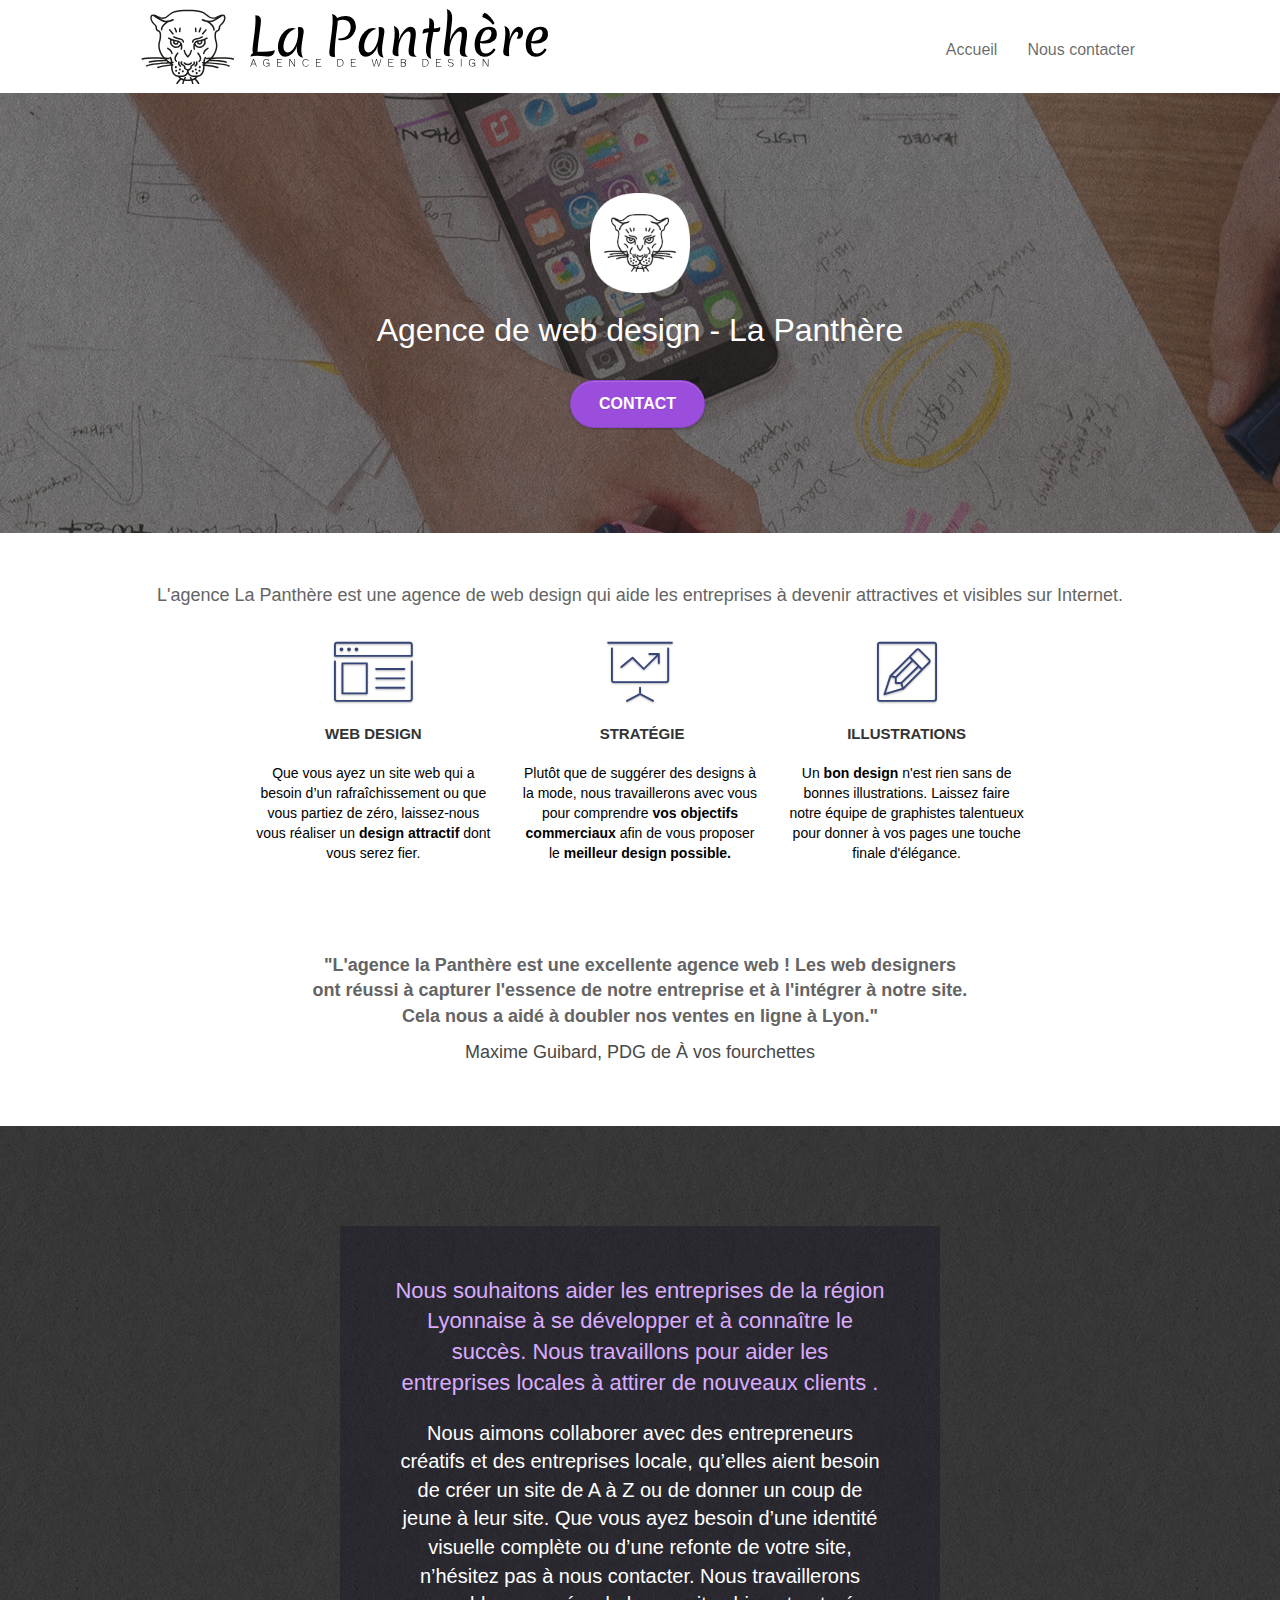
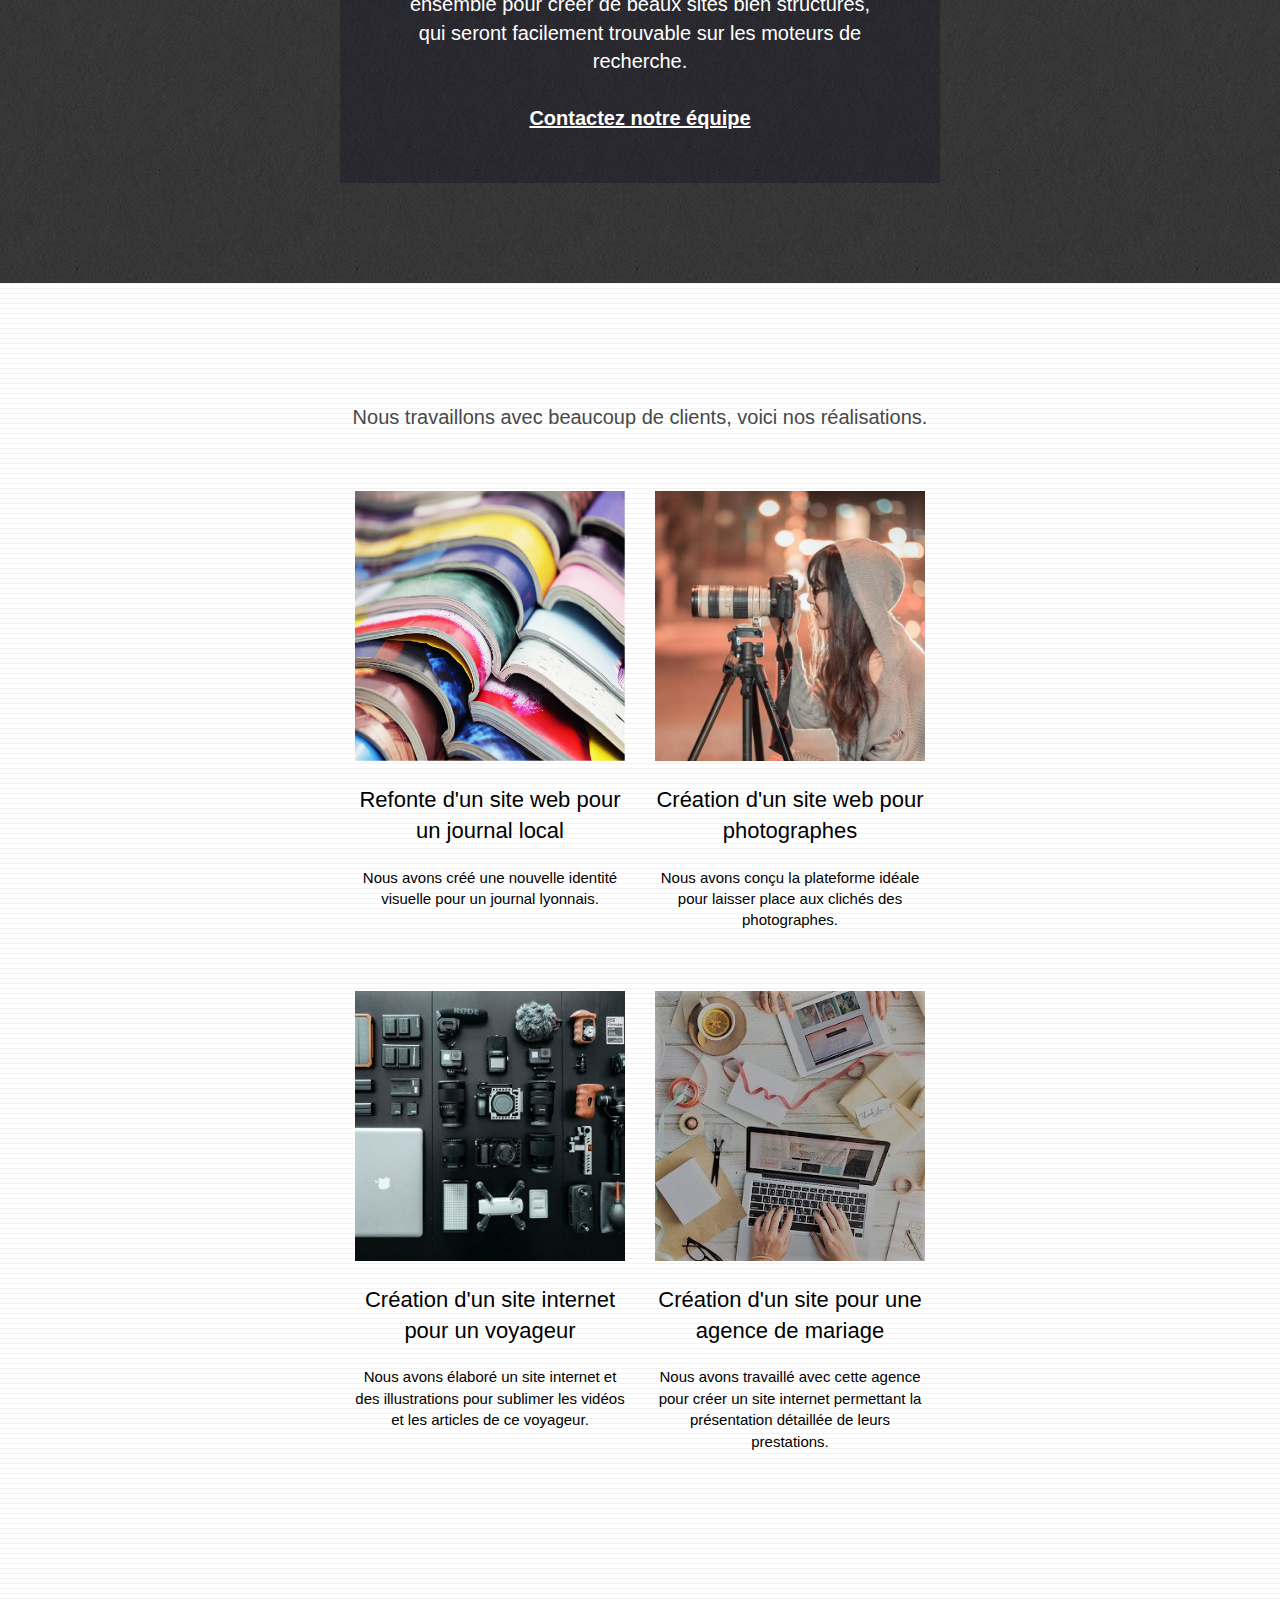
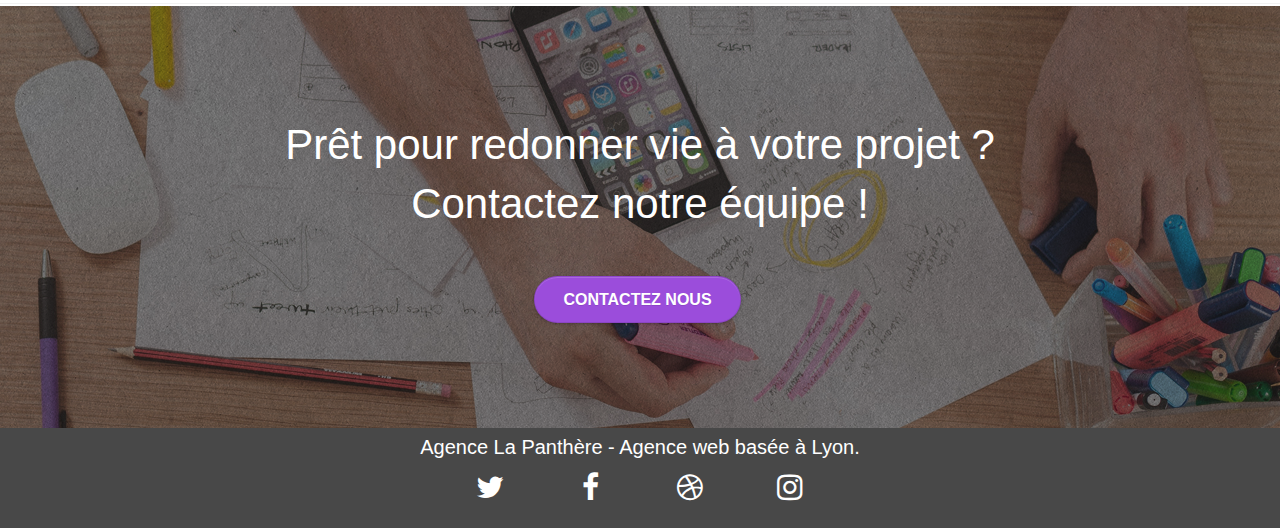
==== index.html @ 22fb34bf "added scroll top btn+sectionp2" ====
<!doctype html>
<html lang="fr">
<head>
    <meta charset="utf-8">
    <meta name="description" content="Page d'accueil de La Panthère. Agence de web design vous accompagnant dans  la création d'un site accessible et attractif.">
    <meta name="viewport" content="width=device-width, initial-scale=1.0, viewport-fit=cover">
    <link rel="shortcut icon" type="image/png" href="favicon.jpg">
    
	<link rel="stylesheet" type="text/css" href="./css/bootstrap.css">
	<link rel="stylesheet" type="text/css" href="style.css">
	<link rel="stylesheet" type="text/css" href="./css/font-awesome.css">
	<link rel="stylesheet" type="text/css" href="./css/et-line.css">
	
    
	<script src="./js/jquery-2.1.0.js"></script>
	<script src="./js/bootstrap.js"></script>
	<script src="./js/blocs.js"></script>
	<script src="./js/jquery.touchSwipe.js" defer></script>
	<script src="./js/gmaps.js"></script>

    <title>Web Design et référencement - La Panthère</title>
	<link rel="icon" type="image/x-icon" href="./img/favicon.ico">

    
<!-- Analytics -->
 
<!-- Analytics END -->
    
</head>
<body>
<!-- Principal conteneur -->
<div class="page-container">
    
<!-- bloc-0 -->
<header class="bloc bgc-white l-bloc " id="bloc-0">
	<div class="container bloc-sm">

		<nav class="navbar row">
			<div class="navbar-header">
				<a class="navbar-brand" href="index.html"><img src="img/agence-la-panthere-monochrome.svg" alt="Logo de l'agence web La Panthère" class="logopanthere"/></a>
				<button id="nav-toggle" type="button" class="ui-navbar-toggle navbar-toggle" data-toggle="collapse" data-target=".navbar-1">
					<span class="sr-only">Toggle navigation</span><span class="icon-bar"></span><span class="icon-bar"></span><span class="icon-bar"></span>
				</button>
			</div>
			<div class="collapse navbar-collapse navbar-1 special-dropdown-nav">
				<ul class="site-navigation nav navbar-nav">
					<li>
						<a href="index.html">Accueil</a>
					</li>
					<li>
						<a href="lapanthere-contact.html">Nous contacter</a>
					</li>
				</ul>
			</div>
		</nav>
	</div>
</header>
<!-- bloc-0 END -->

<!-- bloc-1-presentation -->
<section class="bloc bgc-dark-slate-blue bg-banniere d-bloc bg-t-edge bloc-bg-texture texture-paper b-parallax" id="bloc-1-hero">
	<div class="container bloc-lg">
		<div class="row tight-width-whitespace">
			<div class="col-sm-12">
				<img src="img/logo.png" class="center-block image-resize-mode" width="100" alt="Logo de l'agence La Panthère" />
				<h1 class="text-center hero-bloc-text tc-white tc-blanc">
					Agence de web design - La Panthère
				</h1>
				<div class="text-center">
					<a href="lapanthere-contact.html" class="btn btn-lg btn-clean btn-rd cta-hero btn-atomic-tangerine" id="cta-hero">Contact</a>
				</div>
			</div>
		</div>
	</div>
</section>
<!-- bloc-1-presentation END -->

<!-- bloc-2-services -->
<section class="bloc bgc-white l-bloc" id="bloc-2-services">
	<article class="container bloc-md">
		<div class="row">
			<div class="col-sm-12 text-center">
				<p class="text-presentation">L'agence La Panthère est une agence de web design qui aide les entreprises à devenir attractives et visibles sur Internet.</p>
			</div>
		</div>
		<div class="row voffset-lg med-width-whitespace">
			<div class="col-sm-4">
				<div class="text-center">
					<span class="et-icon-browser sm-shadow icon-dark-slate-blue icons icon-lg"></span>
				</div>
				<h3 class="mg-md text-center">
					Web design
				</h3>
				<p class="text-center">
					Que vous ayez un site web qui a besoin d&rsquo;un rafraîchissement ou que vous partiez de zéro, laissez-nous vous réaliser un <strong>design attractif</strong> dont vous serez fier.
				</p>
			</div>
			<div class="col-sm-4">
				<div class="text-center">
					<span class="et-icon-presentation sm-shadow icon-dark-slate-blue icons icon-lg"></span>
				</div>
				<h3 class="mg-md text-center">
					&nbsp;Stratégie
				</h3>
				<p class="text-center ">
					Plutôt que de suggérer des designs à la mode, nous travaillerons avec vous pour comprendre <strong>vos objectifs commerciaux</strong> afin de vous proposer le <strong>meilleur design possible.</strong><br>
				</p>
			</div>
			<div class="col-sm-4">
				<div class="text-center">
					<span class="et-icon-edit sm-shadow icon-dark-slate-blue icons icon-lg"></span>
				</div>
				<h3 class="mg-md text-center">
					Illustrations
				</h3>
				<p class="text-center">
					Un <strong>bon design</strong> n'est rien sans de bonnes illustrations. Laissez faire notre équipe de graphistes talentueux pour donner à vos pages une touche finale d'élégance.
				</p>
			</div>
		</div>
		<div class="row voffset-lg voffset">
			<div class="col-xs-12 col-md-8 col-md-offset-2 text-center">
				<p class="text-citation"><strong>"L'agence la Panthère  est une excellente agence web ! Les web designers ont réussi à capturer l'essence de notre entreprise et à l'intégrer à notre site. Cela nous a aidé à doubler nos ventes en ligne à Lyon."</strong></p>
				<p class="text-citation-char">Maxime Guibard, PDG de À vos fourchettes</p>
			</div>
		</div>
	</article>
</section>
<!-- bloc-2-services END -->

<!-- bloc-3-what-i-do -->
<section class="bloc tc-white bgc-atomic-tangerine bg-presentation d-bloc bloc-bg-texture texture-paper b-parallax" id="bloc-3-what-i-do">
	<div class="container bloc-lg">
		<div class="row tight-width-whitespace black-background">
			<article class="col-sm-12">
				<h2 class="mg-md text-center tc-white">
					Nous souhaitons aider les entreprises de la région Lyonnaise à se développer et à connaître le succès. Nous travaillons pour aider les entreprises locales à attirer de nouveaux clients .<br>
				</h2>
				<p class="text-center white">
					Nous aimons collaborer avec des entrepreneurs créatifs et des entreprises locale, qu’elles aient besoin de créer un site de A à Z ou de donner un coup de jeune à leur site. Que vous ayez besoin d’une identité visuelle complète ou d’une refonte de votre site, n’hésitez pas à nous contacter. Nous travaillerons ensemble pour créer de beaux sites bien structurés, qui seront facilement trouvable sur les moteurs de recherche. <br><br><a class="ltc-white bold-link" href="lapanthere-contact.html">Contactez notre équipe</a><br>
				</p>
			</article>
		</div>
	</div>
</section>
<!-- bloc-3-what-i-do END -->

<!-- bloc-4-portfolio -->
<section class="bloc bgc-white bg-lines-h2-bg bg-repeat l-bloc" id="bloc-4-portfolio">
	<div class="container bloc-lg">
		<div class="row">
			<div class="col-sm-12 text-center">
				<!-- <img alt="agence web, agence web paris, web design paris, stratégie web" src="img/title2.png" /> -->
				<h2 class="text-citation-titre2">Nous travaillons avec beaucoup de clients, voici nos réalisations.</h2>
			</div>
		</div>
		<div class="row tight-width-whitespace portfolio-row">
			<article class="col-sm-6">
				<a href="#" data-lightbox="img/1.jpg" data-gallery-id="gallery-1" data-caption="Refonte d'un site web pour un journal local" data-frame="snapshot-lb"><img src="img/1.jpg" alt="Refonte d'un site web de journalisme basé a Lyon." class="img-responsive portfolio-thumb" title="Site web pour un journal local"/></a>
				<h2 class="mg-md text-center">
					Refonte d'un site web pour un journal local
				</h2>
				<p class="text-center">
					Nous avons créé une nouvelle identité visuelle pour un journal lyonnais.
				</p>
			</article>
			<article class="col-sm-6">
				<a href="#" data-lightbox="img/2.jpg" data-gallery-id="gallery-1" data-caption="Création d'un site web pour photographes" data-frame="snapshot-lb"><img src="img/2.jpg" class="img-responsive portfolio-thumb" alt="Création d'un site web pour photographes" title="Site web pour photographes"/></a>
				<h2 class="mg-md text-center">
					Création d'un site web pour photographes
				</h2>
				<p class="text-center">
					Nous avons conçu la plateforme idéale pour laisser place aux clichés des photographes.
				</p>
			</article>
		</div>
		<div class="row tight-width-whitespace portfolio-row">
			<article class="col-sm-6">
				<a href="#" data-lightbox="img/3.jpg" data-gallery-id="gallery-1" data-caption="Création d'un site internet pour un voyageur" data-frame="snapshot-lb"><img src="img/3.jpg" class="img-responsive portfolio-thumb" alt="Création d'un site web pour voyageur" title="Site web pour un voyageur"/></a>
				<h2 class="mg-md text-center">
					Création d'un site internet pour un voyageur
				</h2>
				<p class="text-center">
					Nous avons élaboré un site internet et des illustrations pour sublimer les vidéos et les articles de ce voyageur.
				</p>
			</article>
			<article class="col-sm-6">
				<a href="#" data-lightbox="img/4.jpg" data-gallery-id="gallery-1" data-caption="Conception d'un site pour une agence de mariage" data-frame="snapshot-lb"><img src="img/4.jpg" class="img-responsive portfolio-thumb" alt="Création d'un site web pour une agence de mariage" title="Site web pour une agence de mariage"/></a>
				<h2 class="mg-md text-center">
					Création d'un site pour une agence de mariage
				</h2>
				<p class="text-center">
					Nous avons travaillé avec cette agence pour créer un site internet permettant la présentation détaillée de leurs prestations.
				</p>
			</article>
		</div>
	</div>
</section>
<!-- bloc-4-portfolio END -->

<!-- bloc-5-cta -->
<section class="bloc bgc-dark-slate-blue bg-banniere d-bloc bloc-bg-texture texture-paper" id="bloc-5-cta">
	<div class="container bloc-lg">
		<div class="row">
			<h2 class="mg-md text-center tc-blanc z-index">
				Prêt pour redonner vie à votre projet ?<br>Contactez notre équipe !
			</h2>
			<div class="col-sm-12 text-center">
				<a href="lapanthere-contact.html" class="btn btn-atomic-tangerine btn-clean btn-rd btn-lg cta-hero">Contactez Nous</a>
			</div>
		</div>
	</div>
</section>
<!-- bloc-5-cta END -->

<a class="bloc-button btn btn-d scrollToTop" onclick="scrollToTarget('1')"><span class="fa fa-chevron-up"></span></a>

<!-- Footer - bloc-8 -->
<footer class="bloc bgc-atomic-tangerine d-bloc" id="bloc-8">
	<div class="container bloc-sm">
		<div class="row">
			<div class="col-sm-12">
				<p class="text-center white">
					Agence La Panthère - Agence web basée à Lyon.<br>
				</p>
				<div class="row row-no-gutters social">
					<div class="col-sm-3">
						<div class="text-center">
							<a class="social" href="https://twitter.com/?lang=fr" target="_blank" title="Aller sur la page de Twitter"><span class="fa fa-twitter icon-md"></span></a>
						</div>
					</div>
					<div class="col-sm-3">
						<div class="text-center">
							<a class="social" href="https://fr-fr.facebook.com/" target="_blank" title="Aller sur la page de Facebook"><span class="fa fa-facebook icon-md"></span></a>
						</div>
					</div>
					<div class="col-sm-3">
						<div class="text-center">
							<a class="social" href="https://dribbble.com/" target="_blank" title="Aller sur la page de Dribbble"><span class="fa fa-dribbble icon-md"></span></a>
						</div>
					</div>
					<div class="col-sm-3">
						<div class="text-center">
							<a class="social" href="https://www.instagram.com/?hl=fr" target="_blank" title="Aller sur la page d'Instagram"><span class="fa fa-instagram icon-md"></span></a>
						</div>
					</div>
				</div>
				<!-- <div class="row">
					<div class="col-sm-4">
						Partenaires
							<ul>
								<li><a href="voiture.com">voiture.com</a></li>
								<li><a href="pizza.com">pizza.com</a></li>
								<li><a href="matoiture.com">matoiture.com</a></li>
								<li><a href="immobilierseo.com">immobilierseo.com</a></li>
							</ul>		
					</div>
					<div class="col-sm-4">
						Annuaires liste 1
						<ul>
							<li><a href="annuaireagence.com">annuaireagence.com</a></li>
							<li><a href="annuaireseo.com">annuaireseo.com</a></li>
							<li><a href="annuairemarketing.com">annuairemarketing.com</a></li>
							<li><a href="123seoture.com">123seo.com</a></li>
							<li><a href="123site.com">123site.com</a></li>
							<li><a href="annuairewordpress.com">annuairewordpress.com</a></li>
							<li><a href="listeagence.com">listeagence.com</a></li>
							<li><a href="meilleuresagencesparis.com">meilleuresagencesparis.com</a></li>
							<li><a href="listeseo.com">listeseo.com</a></li>
						</ul>
					</div>
					<div class="col-sm-4">
						Annuaires liste 2
						<ul>
							<li><a href="betterseo.com">betterseo.com</a></li>
							<li><a href="ameliorerseo.com">ameliorerseo.com</a></li>
							<li><a href="seojuicelien.com">seojuicelien.com</a></li>
							<li><a href="meilleursliens.com">meilleursliens.com</a></li>
							<li><a href="liensagogo.com">liensagogo.com</a></li>
							<li><a href="backlink.com">backlink.com</a></li>
							<li><a href="linkjuiceannuaire.com">linkjuiceannuaire.com</a></li>
							<li><a href="remontersurgoogle.com">remontersurgoogle.com</a></li>
							<li><a href="vraiseofiable.com">vraiseofiable.com</a></li>
						</ul>
					</div>
				</div> -->
			</div>
		</div>
	</div>
</footer>
<!-- Footer - bloc-8 END -->

</div>
<!-- Principal conteneur END -->
    

</body>
</html>
---- style.css ----
body {
    margin: 0;
    padding: 0;
    background: #FFF;
    overflow-x: hidden;
    -webkit-font-smoothing: antialiased;
    -moz-osx-font-smoothing: grayscale;
}

a,
button {
    transition: all .3s ease-in-out;
    outline: none;
}

a:hover {
    text-decoration: none;
    cursor: pointer;
}

/* #page-loading-blocs-notifaction {
    position: fixed;
    top: 0;
    bottom: 0;
    width: 100%;
    z-index: 100000;
    background: #FFFFFF url("img/pageload-spinner.gif") no-repeat center center;
} */

.bloc {
    width: 100%;
    clear: both;
    background: 50% 50% no-repeat;
    padding: 0 50px;
    -webkit-background-size: cover;
    -moz-background-size: cover;
    -o-background-size: cover;
    background-size: cover;
    position: relative;
}

.bloc .container {
    padding-left: 0;
    padding-right: 0;
}

.bloc-lg {
    padding: 100px 50px;
}

.bloc-md {
    padding: 50px;
}

.bloc-sm {
    padding: 5px 50px;
}

.bg-center,
.bg-l-edge,
.bg-r-edge,
.bg-t-edge,
.bg-b-edge,
.bg-tl-edge,
.bg-bl-edge,
.bg-tr-edge,
.bg-br-edge,
.bg-repeat {
    -webkit-background-size: auto;
    -moz-background-size: auto;
    -o-background-size: auto;
    background-size: auto;
}

.bg-repeat {
    background: repeat;
}

.bg-t-edge {
    background: top no-repeat;
}

.bloc-bg-texture::before {
    content: "";
    background-size: 2px 2px;
    position: absolute;
    top: 0;
    bottom: 0;
    left: 0;
    right: 0;
}

.texture-paper::before {
    background: url("img/texture-paper.png");
    background-size: 280px 280px;
}

.b-parallax {
    background-attachment: fixed;
}

.d-bloc {
    color: rgb(245, 245, 245);
}

.d-bloc button:hover {
    color: rgba(255, 255, 255, .9);
}

.d-bloc .icon-round,
.d-bloc .icon-square,
.d-bloc .icon-rounded,
.d-bloc .icon-semi-rounded-a,
.d-bloc .icon-semi-rounded-b {
    border-color: rgba(255, 255, 255, .9);
}

.d-bloc .divider-h span {
    border-color: rgba(255, 255, 255, .2);
}

.d-bloc .a-btn,
.d-bloc .navbar a,
.d-bloc .navbar-brand,
.d-bloc a .icon-sm,
.d-bloc a .icon-md,
.d-bloc a .icon-lg,
.d-bloc a .icon-xl,
.d-bloc h1 a,
.d-bloc h2 a,
.d-bloc h3 a,
.d-bloc h4 a,
.d-bloc h5 a,
.d-bloc h6 a,
.d-bloc p a {
    color: rgb(255, 255, 255);
}

.d-bloc .a-btn:hover,
.d-bloc .navbar a:hover,
.d-bloc .navbar-brand:hover,
.d-bloc a:hover .icon-sm,
.d-bloc a:hover .icon-md,
.d-bloc a:hover .icon-lg,
.d-bloc a:hover .icon-xl,
.d-bloc h1 a:hover,
.d-bloc h2 a:hover,
.d-bloc h3 a:hover,
.d-bloc h4 a:hover,
.d-bloc h5 a:hover,
.d-bloc h6 a:hover,
.d-bloc p a:hover {
    color: rgba(255, 255, 255, 1);
}

.d-bloc .navbar-toggle .icon-bar {
    background: rgba(255, 255, 255, 1);
}

.d-bloc .btn-wire,
.d-bloc .btn-wire:hover {
    color: rgba(255, 255, 255, 1);
    border-color: rgba(255, 255, 255, 1);
}

.d-bloc .panel {
    color: rgba(0, 0, 0, .5);
}

.d-bloc .panel button:hover {
    color: rgba(0, 0, 0, .7);
}

.d-bloc .panel icon {
    border-color: rgba(0, 0, 0, .7);
}

.d-bloc .panel .divider-h span {
    border-color: rgba(0, 0, 0, .1);
}

.d-bloc .panel .a-btn {
    color: rgba(0, 0, 0, .6);
}

.d-bloc .panel .a-btn:hover {
    color: rgba(0, 0, 0, 1);
}

.d-bloc .panel .btn-wire,
.d-bloc .panel .btn-wire:hover {
    color: rgba(0, 0, 0, .7);
    border-color: rgba(0, 0, 0, .3);
}

.d-bloc .panel,
.l-bloc {
    color: rgba(0, 0, 0, .5);
}

.d-bloc .panel button:hover,
.l-bloc button:hover {
    color: rgba(255, 255, 255, 1);
}

.l-bloc .icon-round,
.l-bloc .icon-square,
.l-bloc .icon-rounded,
.l-bloc .icon-semi-rounded-a,
.l-bloc .icon-semi-rounded-b {
    border-color: rgba(0, 0, 0, .7);
}

.d-bloc .panel .divider-h span,
.l-bloc .divider-h span {
    border-color: rgba(0, 0, 0, .1);
}

.d-bloc .panel .a-btn,
.l-bloc .a-btn,
.l-bloc .navbar a,
.l-bloc .navbar-brand,
.l-bloc a .icon-sm,
.l-bloc a .icon-md,
.l-bloc a .icon-lg,
.l-bloc a .icon-xl,
.l-bloc h1 a,
.l-bloc h2 a,
.l-bloc h3 a,
.l-bloc h4 a,
.l-bloc h5 a,
.l-bloc h6 a,
.l-bloc p a {
    color: rgba(0, 0, 0, .6);
}

.d-bloc .panel .a-btn:hover,
.l-bloc .a-btn:hover,
.l-bloc .navbar a:hover,
.l-bloc .navbar-brand:hover,
.l-bloc a:hover .icon-sm,
.l-bloc a:hover .icon-md,
.l-bloc a:hover .icon-lg,
.l-bloc a:hover .icon-xl,
.l-bloc h1 a:hover,
.l-bloc h2 a:hover,
.l-bloc h3 a:hover,
.l-bloc h4 a:hover,
.l-bloc h5 a:hover,
.l-bloc h6 a:hover,
.l-bloc p a:hover {
    color: rgba(0, 0, 0, 1);
}

.l-bloc .navbar-toggle .icon-bar {
    color: rgba(0, 0, 0, .6);
}

.d-bloc .panel .btn-wire,
.d-bloc .panel .btn-wire:hover,
.l-bloc .btn-wire,
.l-bloc .btn-wire:hover {
    color: rgba(0, 0, 0, .7);
    border-color: rgba(0, 0, 0, .3);
}

.voffset {
    margin-top: 30px;
}

.voffset-lg {
    margin-top: 80px;
}

.row-no-gutters {
    margin-right: 0;
    margin-left: 0;
}

.row.row-no-gutters > [class^="col-"],
.row.row-no-gutters > [class*=" col-"] {
    padding-right: 0;
    padding-left: 0;
}

#bloc-1-hero h1 {
    font-size: 32px;
}

.navbar {
    margin-bottom: 0;
}

.navbar-brand {
    height: auto;
    padding: 3px 15px;
    font-size: 25px;
    font-weight: normal;
    font-weight: 600;
    line-height: 44px;
}

.navbar-brand img {
    max-height: 200px;
    margin: 0 5px 0 0;
    display: inline;
}

.navbar-brand img[src$=svg] {
    min-width: 300px;
    height: 75px;
}

.nav-center .navbar-brand img {
    margin: 0;
}

.navbar .nav {
    padding-top: 2px;
    margin-right: -16px;
    float: right;
    /* z-index: 1; */
}

.nav > li {
    float: left;
    margin-top: 4px;
    font-size: 16px;
}

.navbar-nav .open .dropdown-menu > li > a {
    text-align: inherit;
}

.nav > li a:hover,
.nav > li a:focus {
    background: transparent;
}

.navbar-toggle {
    margin: 10px 10px 0 0;
    border: 0px;
}

.navbar-toggle:hover {
    background: transparent;
}

.navbar-toggle .icon-bar {
    background-color: rgba(0, 0, 0, .5);
    width: 26px;
}

.nav-invert .navbar .nav {
    float: left;
}

.nav-invert .navbar-header,
.nav-invert .navbar-brand {
    float: right;
    position: relative;
    /* z-index: 2; */
}

@media (min-width: 768px) {
    .site-navigation {
        position: absolute;
        top: 50%;
        right: 20px;
        transform: translate(0, -50%);
        -webkit-transform: translateY(-50%);
    }
    .nav > li .dropdown-menu a,
    .nav > li .dropdown-menu a:hover {
        color: #484848;
    }
    .nav-invert .site-navigation {
        left: 0;
        right: 0;
    }
    .nav-center {
        text-align: center;
    }
    .nav-center .navbar-header {
        width: 100%;
    }
    .nav-center .navbar-header,
    .nav-center .navbar-brand,
    .nav-center .nav > li {
        float: none;
        display: inline-block;
    }
    .nav-center .site-navigation {
        position: relative;
        width: 100%;
        right: 0;
        margin-right: 0px;
        margin-top: 20px;
    }
    .nav-center.mini-nav .navbar-toggle {
        float: none;
        margin: 10px auto 0;
    }
}

.nav > li > .dropdown a {
    background: none;
    display: block;
    padding: 14px 15px;
}

nav .caret {
    margin: 0 5px;
}

.dropdown-menu .dropdown-menu {
    top: -8px;
    left: 100%;
}

.dropdown-menu .dropmenu-flow-right {
    top: 100%;
    left: 0;
    margin-left: -1px;
    border-top-left-radius: 0;
    border-top-right-radius: 0;
}

.dropdown-menu .dropdown span {
    border: 4px solid black;
    border-top-color: transparent;
    border-right-color: transparent;
    border-bottom-color: transparent;
    margin: 6px -5px 0 0;
    float: right;
}

.mg-md {
    margin-top: 10px;
    margin-bottom: 20px;
}

.mg-lg {
    margin-top: 10px;
    margin-bottom: 40px;
}

.btn {
    margin: 0 5px 5px 0;
}

.btn.pull-right {
    margin: 0 0 5px 5px;
}

.btn-d,
.btn-d:hover,
.btn-d:focus {
    color: #FFF;
    background: rgba(0, 0, 0, .3);
}

button {
    outline: none;
}

.btn-rd {
    border-radius: 40px;
}

.btn-clean {
    border: 1px solid rgba(0, 0, 0, .08);
    border-bottom-color: rgba(0, 0, 0, .1);
    text-shadow: 0 1px 0 rgba(0, 0, 1, .1);
    box-shadow: 0 1px 3px rgba(0, 0, 1, .25), inset 0 1px 0 0 rgba(255, 255, 255, .15);
}

.icon-md {
    font-size: 30px;
    transition: all 0.3s;
    color: #000000;
}

.social:hover>.icon-md:hover {
    color: #d9acff;
}

.icon-lg {
    font-size: 60px;
}

.sm-shadow {
    text-shadow: 0 1px 2px rgba(0, 0, 0, .3);
}

.panel-sq,
.panel-sq .panel-heading,
.panel-sq .panel-footer {
    border-radius: 0;
}

.panel-rd {
    border-radius: 30px;
}

.panel-rd .panel-heading {
    border-radius: 29px 29px 0 0;
}

.panel-rd .panel-footer {
    border-radius: 0 0 29px 29px;
}

.form-control {
    border-color: rgba(0, 0, 0, .1);
    box-shadow: none;
}

.scrollToTop {
    width: 40px;
    height: 40px;
    position: fixed;
    bottom: 20px;
    right: 20px;
    opacity: 0;
    z-index: 1;
    transition: all .3s ease-in-out;
}

.scrollToTop span {
    margin-top: -4px;
    margin-left: -7px;
}

.showScrollTop {
    font-size: 14px;
    opacity: 1;
}

a[data-lightbox] {
    position: relative;
    display: block;
    text-align: center;
}

a[data-lightbox]:hover::before {
    content: "+";
    font-family: "HelveticaNeue-Light", "Helvetica Neue Light", "Helvetica Neue", Helvetica, Arial;
    font-size: 32px;
    width: 50px;
    height: 50px;
    margin-left: -25px;
    border-radius: 50%;
    background: rgba(0, 0, 0, .6);
    color: #FFF;
    font-weight: 100;
    /* z-index: 1; */
    position: absolute;
    top: 50%;
    transform: translateY(-50%);
    -webkit-transform: translateY(-50%);
}

a[data-lightbox]:hover img {
    opacity: 0.6;
    -webkit-animation-fill-mode: none;
    animation-fill-mode: none;
}

#lightbox-modal {
    display: flex;
    align-items: center;
}

#lightbox-modal .modal-dialog {
    width: 90%;
    max-width: 900px;
    margin: 0 auto 0;
}

#lightbox-modal .modal-dialog img {
    max-height: 90vh;
    margin: 0 auto;
}

.lightbox-caption {
    padding: 20px;
    color: #FFF;
    background: rgba(0, 0, 0, .5);
    position: absolute;
    left: 15px;
    right: 15px;
    bottom: 5px;
}

.close-lightbox {
    color: #FFF;
    font-size: 30px;
    position: absolute;
    top: 20px;
    right: 20px;
    /* z-index: 20; */
    background: rgba(0, 0, 0, .5);
    border: none;
    line-height: 30px;
    padding: 0 9px 5px;
    opacity: 0.3;
}

.close-lightbox:hover,
.next-lightbox:hover,
.prev-lightbox:hover {
    opacity: 1.0;
    color: #FFF;
}

.next-lightbox,
.prev-lightbox {
    font-size: 20px;
    color: rgba(255, 255, 255, .9);
    background: rgba(0, 0, 0, .5);
    transition: all .2s ease-in-out;
    position: absolute;
    top: 45%;
    /* z-index: 1; */
    opacity: 0.4;
}

.next-lightbox {
    padding: 6px 8px 1px 13px;
    right: 25px;
}

.prev-lightbox {
    padding: 6px 13px 1px 10px;
    left: 25px;
}

.snapshot-lb .modal-body {
    padding-bottom: 45px;
}

.snapshot-lb .lightbox-caption {
    padding: 0;
    color: rgba(0, 0, 0, .5);
    background: none;
}

h1,
h2,
h3,
h4,
h5,
h6,
p,
label,
.btn,
a {
    font-family: "helvetica";
    font-weight: 400;
    color: rgb(0, 0, 0);
}

.container {
    max-width: 1000px;
}

.hero-bloc-text {
    font-size: 38px;
}

.hero-bloc-text-sub {
    font-size: 36px;
}

.statement-bloc-text {
    line-height: 26px;
    font-style: italic;
    font-size: 20px;
    text-align: center;
    font-weight: lighter;
    max-width: 520px;
    margin: auto auto auto auto;
}

p {
    font-size: 1em;
}

.tight-width-whitespace {
    max-width: 600px;
    margin: auto auto auto auto;
    font-size: 15px;
}

.h1 {
    font-size: 20px;
    font-family: "Open Sans";
}

.cta-hero {
    margin-top: 22px;
    color: #FFFFFF;
    text-transform: uppercase;
    padding: 12px 28px 12px 28px;
    font-size: 16px;
    font-weight: 700;
}

.social {
    max-width: 400px;
    margin: auto auto auto auto;
    margin-bottom: 20px;
}

h2 {
    font-size: 22px;
    line-height: 1.4em;
}

h3 {
    font-size: 15px;
    text-transform: uppercase;
    font-weight: 700;
    color: #333333;
}

.med-width-whitespace {
    max-width: 800px;
    margin: auto auto auto auto;
    box-shadow: 0px 0px 0px #000000;
}

h1 {
    color: #333333;
}

h4 {
    color: #333333;
}

.icons {
    margin-bottom: 14px;
    margin-top: 24px;
}

.white {
    color: #FFFFFF;
    font-size: 20px;
}

.portfolio-thumb {
    width: 100%;
    margin-bottom: 24px;
}

.portfolio-row {
    margin-bottom: 44px;
    margin-top: 50px;
}

.avatar {
    box-shadow: 0px 4px 9px rgba(0, 0, 0, 0.3);
}

.black-background {
    background-color: rgb(40 36 54 / 48%);
    padding: 40px 40px 40px 40px;
}

.bold-link {
    font-weight: 900;
    text-decoration: underline;
}

.bgc-white {
    background-color: #FFFFFF;
}

.bgc-dark-slate-blue {
    background-color: #364577;
}

.bgc-atomic-tangerine {
    background-color: #484848;
}

.tc-white {
    color: #d9acff;
}

.col-sm-12>.tc-blanc {
    color: #ffffff;
}

.text-presentation, .text-citation {
    font-size: 18px;
    font-weight: 500;
    color: #646464;
}

.text-citation-char {
    font-size: 18px;
    font-weight: 300;
    color: #484848;
}

.text-citation-titre2 {
    font-size: 20px;
    font-weight: 300;
    color: #484848;
}

.tc-blanc {
    color:#ffffff;
}

.z-index {
    /* z-index: 5; */
    font-size: 3em;
    position: relative;
}

#bloc-6 > div > div > h1 {
    color: #000000;
}

.btn-atomic-tangerine {
    background: #9b4ddb;
    color: #FFFFFF;
}

.btn-atomic-tangerine:hover {
    background: #6f34a0;
    color: #FFFFFF;
}

.ltc-white {
    color: #FFFFFF;
}

.ltc-white:hover {
    color: #cccccc;
}

.ltc-atomic-tangerine {
    color: #F3976C;
}

.ltc-atomic-tangerine:hover {
    color: #c27956;
}

.icon-dark-slate-blue {
    color: #364577;
    border-color: #364577;
}

.bg-dots-bg {
    background-image: url("img/dots-bg.png");
}

.bg-lines-h2-bg {
    background-image: url("img/lines-h2-bg.png");
}

.bg-banniere {
    background-image: url("img/agence-la-panthere.jpg");
}

.bg-presentation {
    background-image: url("img/image-de-presentation.jpg");
}

@media (max-width: 1024px) {
    .bloc {
        padding-left: 20px;
        padding-right: 20px;
    }
    .bloc.full-width-bloc,
    .bloc-tile-2.full-width-bloc .container,
    .bloc-tile-3.full-width-bloc .container,
    .bloc-tile-4.full-width-bloc .container {
        padding-left: 0;
        padding-right: 0;
    }
}

@media (max-width: 992px) and (min-width: 768px) {
    .navbar .nav {
        max-width: 80%
    }
    .nav-center.navbar .nav {
        max-width: 100%
    }
}

@media only screen and (min-device-width: 768px) and (max-device-width: 1024px) and (orientation: landscape) {
    .b-parallax {
        background-attachment: scroll;
    }
}

@media only screen and (min-device-width: 1024px) and (max-device-width: 1366px) and (-webkit-min-device-pixel-ratio: 1.5) {
    .b-parallax {
        background-attachment: scroll;
    }
}

@media (max-width: 991px) {
    .container {
        width: 100%;
    }
    .b-parallax {
        background-attachment: scroll;
    }
    .page-container,
    #hero-bloc {
        overflow-x: hidden;
        position: relative;
    }
    
    .bloc-group,
    .bloc-group .bloc {
        display: block;
        width: 100%;
    }
    .bloc-fill-screen .fill-bloc-top-edge,
    .bloc-fill-screen .fill-bloc-bottom-edge {
        padding: 0 20px;
    }
}

@media (max-width: 767px) {
    .page-container {
        overflow-x: hidden;
        position: relative;
    }
    h1,
    h2,
    h3,
    h4,
    h5,
    h6,
    p,
    #disqus_thread {
        padding-left: 10px;
        padding-right: 10px;
    }
    .b-parallax {
        background-attachment: scroll;
    }
    .navbar .nav {
        padding-top: 0;
        border-top: 1px solid rgba(0, 0, 0, .2);
        float: none;
    }
    .navbar.row {
        margin-left: 0;
        margin-right: 0;
    }
    .site-navigation {
        position: inherit;
        transform: none;
        -webkit-transform: none;
        -ms-transform: none;
    }
    .nav > li {
        margin-top: 0;
        border-bottom: 1px solid rgba(0, 0, 0, .1);
        background: rgba(0, 0, 0, .05);
        text-align: left;
        padding-left: 15px;
        width: 100%;
    }
    .nav > li:hover {
        background: rgba(0, 0, 0, .08);
    }
    .dropdown .dropdown a .caret {
        float: none;
        margin: 5px 0 0 10px;
        border: 4px solid black;
        border-bottom-color: transparent;
        border-right-color: transparent;
        border-left-color: transparent;
    }
    #hero-bloc .navbar .nav {
        background: rgba(0, 0, 0, .8);
    }
    #hero-bloc .navbar .nav a {
        color: rgba(255, 255, 255, .6);
    }
    .hero {
        padding: 50px 0;
    }
    .hero-nav {
        left: -1px;
        right: -1px;
    }
    .navbar-collapse {
        padding: 0;
        overflow-x: hidden;
        -webkit-box-shadow: none;
        box-shadow: none;
    }
    .navbar-brand img {
        max-height: 40px;
        width: auto;
    }
    .nav-invert .navbar-header {
        float: none;
        width: 100%;
    }
    .nav-invert .navbar-toggle {
        float: left;
        margin-left: 10px;
    }
    .bloc {
        padding-left: 0;
        padding-right: 0;
    }
    .bloc-xxl,
    .bloc-xl,
    .bloc-lg {
        padding: 40px 0;
    }
    .bloc-sm,
    .bloc-md {
        padding-left: 0;
        padding-right: 0;
    }
    .bloc-tile-2 .container,
    .bloc-tile-3 .container,
    .bloc-tile-4 .container,
    .bloc-fill-screen .fill-bloc-top-edge,
    .bloc-fill-screen .fill-bloc-bottom-edge {
        padding-left: 0;
        padding-right: 0;
    }
    .a-block {
        padding: 0 10px;
    }
    .btn-dwn {
        display: none;
    }
    .voffset {
        margin-top: 5px;
    }
    .voffset-md {
        margin-top: 20px;
    }
    .voffset-lg {
        margin-top: 30px;
    }
    form {
        padding: 5px;
    }
    .close-lightbox {
        display: inline-block;
    }
    .blocsapp-device-iphone5 {
        background-size: 216px 425px;
        padding-top: 60px;
        width: 216px;
        height: 425px;
    }
    .blocsapp-device-iphone5 img {
        width: 180px;
        height: 320px;
    }
}

@media (max-width: 400px) {
    .bloc {
        padding-left: 0;
        padding-right: 0;
    }
}

@media (max-width: 767px) {
    .bloc-mob-center-text {
        text-align: center;
    }
}
---- css/et-line.css ----
@font-face {
    font-family: et-line;
    src: url(../fonts/et-line.eot);
    src: url(../fonts/et-line.eot?#iefix) format('embedded-opentype'), url(../fonts/et-line.woff) format('woff'), url(../fonts/et-line.ttf) format('truetype'), url(../fonts/et-line.svg#et-line) format('svg');
    font-weight: 400;
    font-style: normal
}

.et-icon-adjustments,
.et-icon-alarmclock,
.et-icon-anchor,
.et-icon-aperture,
.et-icon-attachment,
.et-icon-bargraph,
.et-icon-basket,
.et-icon-beaker,
.et-icon-bike,
.et-icon-book-open,
.et-icon-briefcase,
.et-icon-browser,
.et-icon-calendar,
.et-icon-camera,
.et-icon-caution,
.et-icon-chat,
.et-icon-circle-compass,
.et-icon-clipboard,
.et-icon-clock,
.et-icon-cloud,
.et-icon-compass,
.et-icon-desktop,
.et-icon-dial,
.et-icon-document,
.et-icon-documents,
.et-icon-download,
.et-icon-dribbble,
.et-icon-edit,
.et-icon-envelope,
.et-icon-expand,
.et-icon-facebook,
.et-icon-flag,
.et-icon-focus,
.et-icon-gears,
.et-icon-genius,
.et-icon-gift,
.et-icon-global,
.et-icon-globe,
.et-icon-googleplus,
.et-icon-grid,
.et-icon-happy,
.et-icon-hazardous,
.et-icon-heart,
.et-icon-hotairballoon,
.et-icon-hourglass,
.et-icon-key,
.et-icon-laptop,
.et-icon-layers,
.et-icon-lifesaver,
.et-icon-lightbulb,
.et-icon-linegraph,
.et-icon-linkedin,
.et-icon-lock,
.et-icon-magnifying-glass,
.et-icon-map,
.et-icon-map-pin,
.et-icon-megaphone,
.et-icon-mic,
.et-icon-mobile,
.et-icon-newspaper,
.et-icon-notebook,
.et-icon-paintbrush,
.et-icon-paperclip,
.et-icon-pencil,
.et-icon-phone,
.et-icon-picture,
.et-icon-pictures,
.et-icon-piechart,
.et-icon-presentation,
.et-icon-pricetags,
.et-icon-printer,
.et-icon-profile-female,
.et-icon-profile-male,
.et-icon-puzzle,
.et-icon-quote,
.et-icon-recycle,
.et-icon-refresh,
.et-icon-ribbon,
.et-icon-rss,
.et-icon-sad,
.et-icon-scissors,
.et-icon-scope,
.et-icon-search,
.et-icon-shield,
.et-icon-speedometer,
.et-icon-strategy,
.et-icon-streetsign,
.et-icon-tablet,
.et-icon-target,
.et-icon-telescope,
.et-icon-toolbox,
.et-icon-tools,
.et-icon-tools-2,
.et-icon-trophy,
.et-icon-tumblr,
.et-icon-twitter,
.et-icon-upload,
.et-icon-video,
.et-icon-wallet,
.et-icon-wine {
    font-family: et-line;
    font-style: normal;
    font-weight: 400;
    font-variant: normal;
    text-transform: none;
    line-height: 1;
    -webkit-font-smoothing: antialiased;
    -moz-osx-font-smoothing: grayscale;
    display: inline-block
}

.et-icon-mobile:before {
    content: "\e000"
}

.et-icon-laptop:before {
    content: "\e001"
}

.et-icon-desktop:before {
    content: "\e002"
}

.et-icon-tablet:before {
    content: "\e003"
}

.et-icon-phone:before {
    content: "\e004"
}

.et-icon-document:before {
    content: "\e005"
}

.et-icon-documents:before {
    content: "\e006"
}

.et-icon-search:before {
    content: "\e007"
}

.et-icon-clipboard:before {
    content: "\e008"
}

.et-icon-newspaper:before {
    content: "\e009"
}

.et-icon-notebook:before {
    content: "\e00a"
}

.et-icon-book-open:before {
    content: "\e00b"
}

.et-icon-browser:before {
    content: "\e00c"
}

.et-icon-calendar:before {
    content: "\e00d"
}

.et-icon-presentation:before {
    content: "\e00e"
}

.et-icon-picture:before {
    content: "\e00f"
}

.et-icon-pictures:before {
    content: "\e010"
}

.et-icon-video:before {
    content: "\e011"
}

.et-icon-camera:before {
    content: "\e012"
}

.et-icon-printer:before {
    content: "\e013"
}

.et-icon-toolbox:before {
    content: "\e014"
}

.et-icon-briefcase:before {
    content: "\e015"
}

.et-icon-wallet:before {
    content: "\e016"
}

.et-icon-gift:before {
    content: "\e017"
}

.et-icon-bargraph:before {
    content: "\e018"
}

.et-icon-grid:before {
    content: "\e019"
}

.et-icon-expand:before {
    content: "\e01a"
}

.et-icon-focus:before {
    content: "\e01b"
}

.et-icon-edit:before {
    content: "\e01c"
}

.et-icon-adjustments:before {
    content: "\e01d"
}

.et-icon-ribbon:before {
    content: "\e01e"
}

.et-icon-hourglass:before {
    content: "\e01f"
}

.et-icon-lock:before {
    content: "\e020"
}

.et-icon-megaphone:before {
    content: "\e021"
}

.et-icon-shield:before {
    content: "\e022"
}

.et-icon-trophy:before {
    content: "\e023"
}

.et-icon-flag:before {
    content: "\e024"
}

.et-icon-map:before {
    content: "\e025"
}

.et-icon-puzzle:before {
    content: "\e026"
}

.et-icon-basket:before {
    content: "\e027"
}

.et-icon-envelope:before {
    content: "\e028"
}

.et-icon-streetsign:before {
    content: "\e029"
}

.et-icon-telescope:before {
    content: "\e02a"
}

.et-icon-gears:before {
    content: "\e02b"
}

.et-icon-key:before {
    content: "\e02c"
}

.et-icon-paperclip:before {
    content: "\e02d"
}

.et-icon-attachment:before {
    content: "\e02e"
}

.et-icon-pricetags:before {
    content: "\e02f"
}

.et-icon-lightbulb:before {
    content: "\e030"
}

.et-icon-layers:before {
    content: "\e031"
}

.et-icon-pencil:before {
    content: "\e032"
}

.et-icon-tools:before {
    content: "\e033"
}

.et-icon-tools-2:before {
    content: "\e034"
}

.et-icon-scissors:before {
    content: "\e035"
}

.et-icon-paintbrush:before {
    content: "\e036"
}

.et-icon-magnifying-glass:before {
    content: "\e037"
}

.et-icon-circle-compass:before {
    content: "\e038"
}

.et-icon-linegraph:before {
    content: "\e039"
}

.et-icon-mic:before {
    content: "\e03a"
}

.et-icon-strategy:before {
    content: "\e03b"
}

.et-icon-beaker:before {
    content: "\e03c"
}

.et-icon-caution:before {
    content: "\e03d"
}

.et-icon-recycle:before {
    content: "\e03e"
}

.et-icon-anchor:before {
    content: "\e03f"
}

.et-icon-profile-male:before {
    content: "\e040"
}

.et-icon-profile-female:before {
    content: "\e041"
}

.et-icon-bike:before {
    content: "\e042"
}

.et-icon-wine:before {
    content: "\e043"
}

.et-icon-hotairballoon:before {
    content: "\e044"
}

.et-icon-globe:before {
    content: "\e045"
}

.et-icon-genius:before {
    content: "\e046"
}

.et-icon-map-pin:before {
    content: "\e047"
}

.et-icon-dial:before {
    content: "\e048"
}

.et-icon-chat:before {
    content: "\e049"
}

.et-icon-heart:before {
    content: "\e04a"
}

.et-icon-cloud:before {
    content: "\e04b"
}

.et-icon-upload:before {
    content: "\e04c"
}

.et-icon-download:before {
    content: "\e04d"
}

.et-icon-target:before {
    content: "\e04e"
}

.et-icon-hazardous:before {
    content: "\e04f"
}

.et-icon-piechart:before {
    content: "\e050"
}

.et-icon-speedometer:before {
    content: "\e051"
}

.et-icon-global:before {
    content: "\e052"
}

.et-icon-compass:before {
    content: "\e053"
}

.et-icon-lifesaver:before {
    content: "\e054"
}

.et-icon-clock:before {
    content: "\e055"
}

.et-icon-aperture:before {
    content: "\e056"
}

.et-icon-quote:before {
    content: "\e057"
}

.et-icon-scope:before {
    content: "\e058"
}

.et-icon-alarmclock:before {
    content: "\e059"
}

.et-icon-refresh:before {
    content: "\e05a"
}

.et-icon-happy:before {
    content: "\e05b"
}

.et-icon-sad:before {
    content: "\e05c"
}

.et-icon-facebook:before {
    content: "\e05d"
}

.et-icon-twitter:before {
    content: "\e05e"
}

.et-icon-googleplus:before {
    content: "\e05f"
}

.et-icon-rss:before {
    content: "\e060"
}

.et-icon-tumblr:before {
    content: "\e061"
}

.et-icon-linkedin:before {
    content: "\e062"
}

.et-icon-dribbble:before {
    content: "\e063"
}
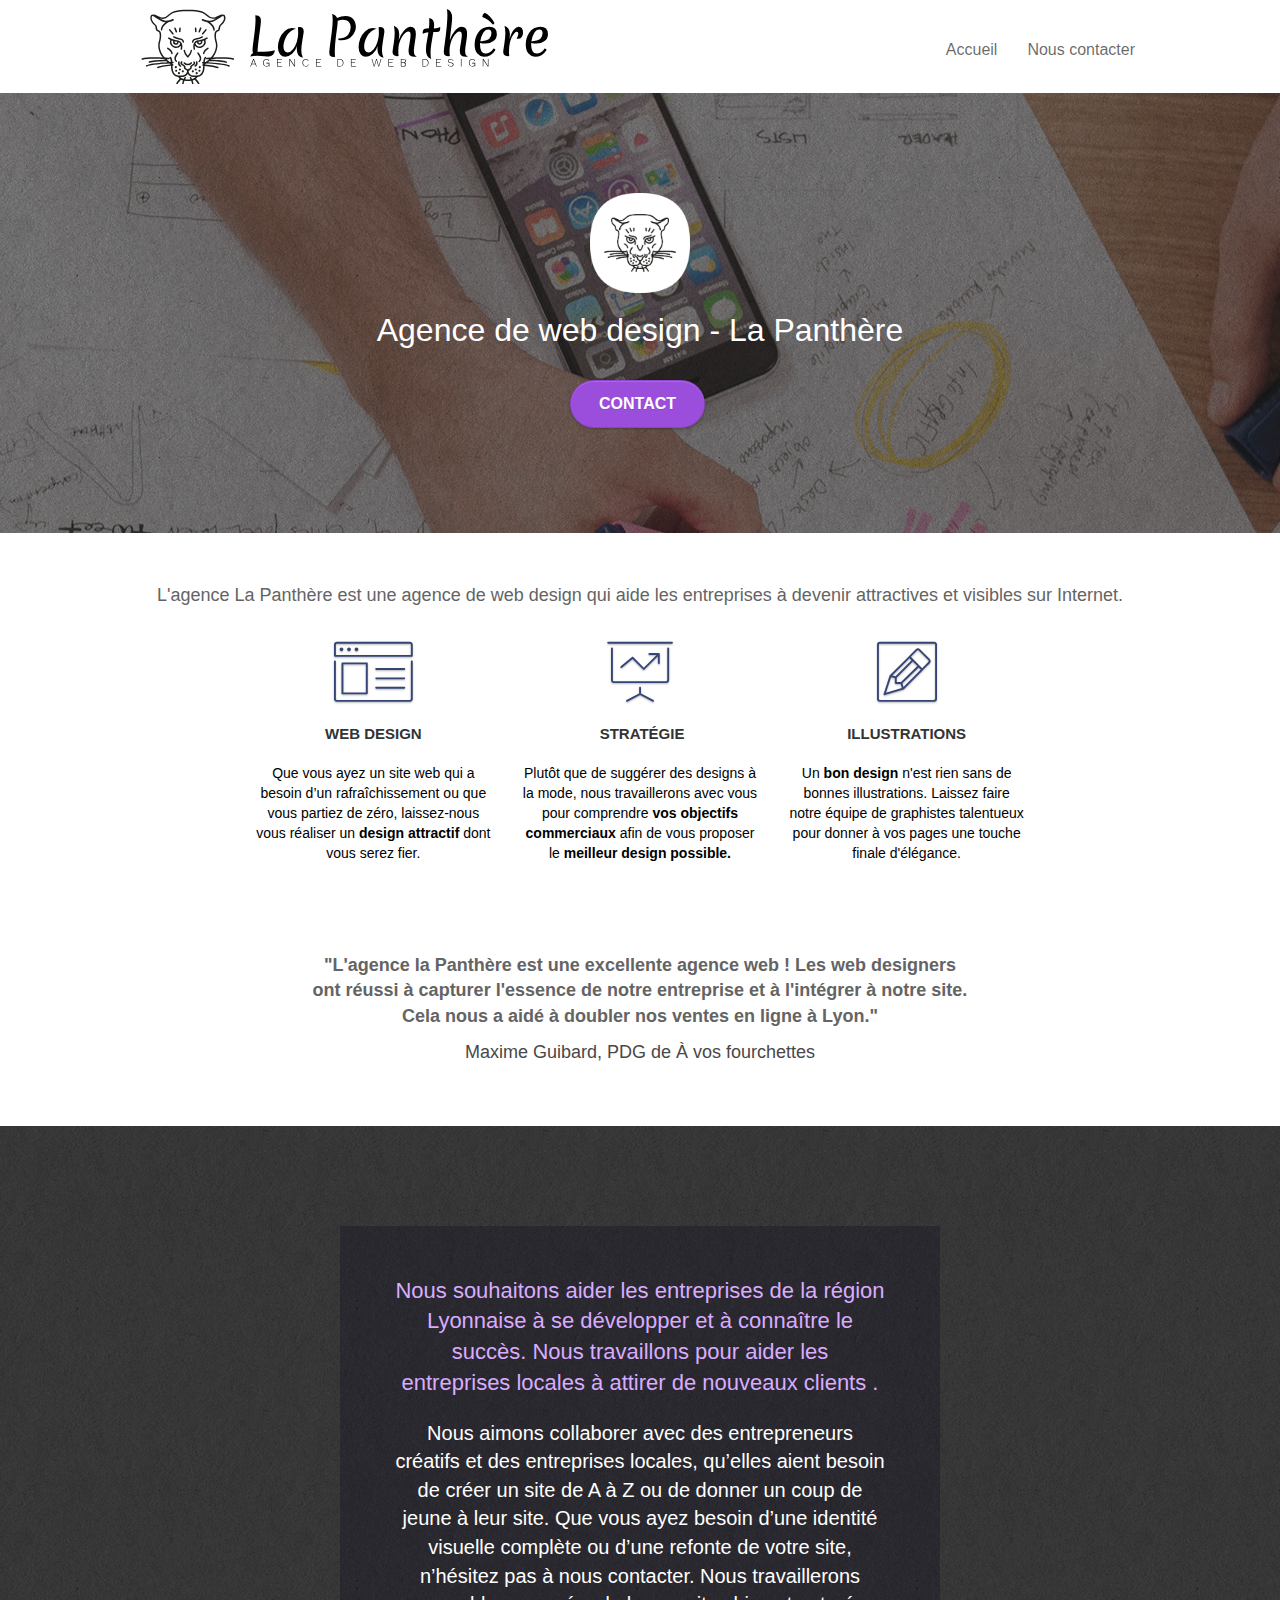
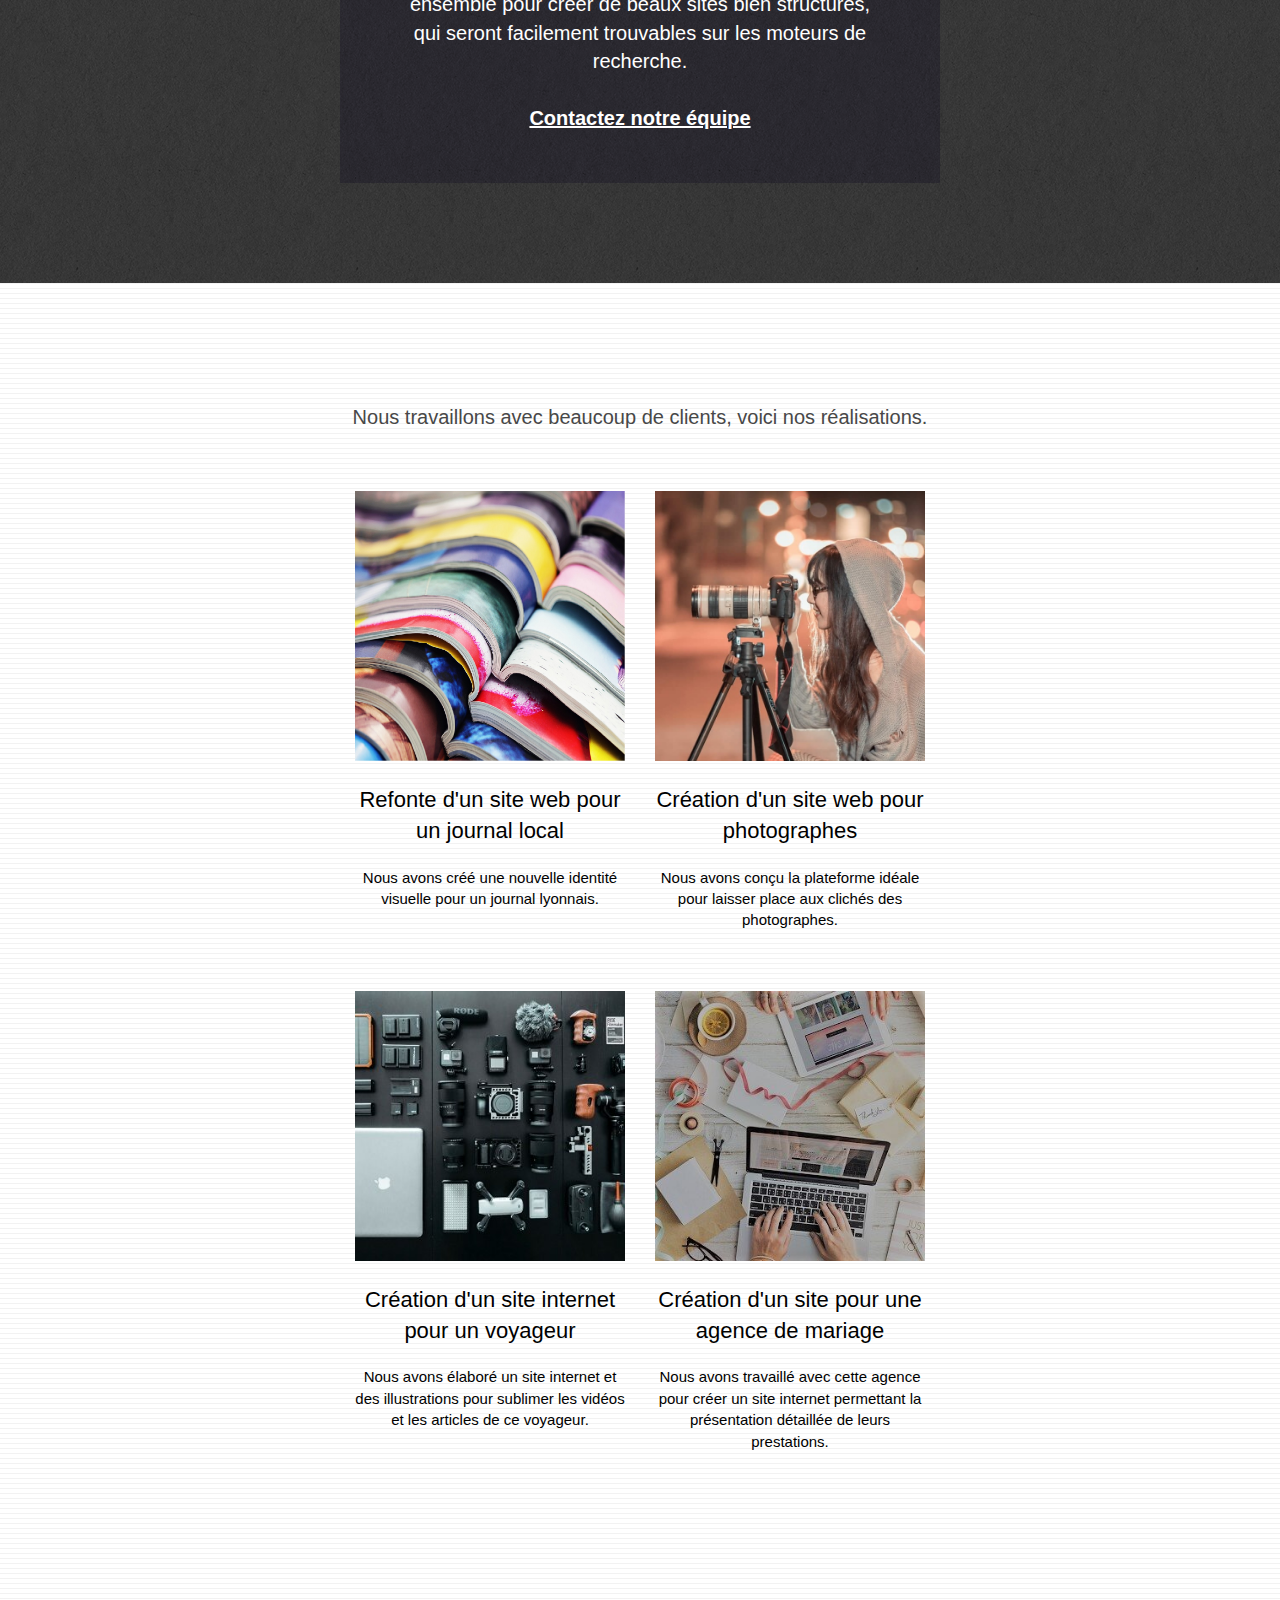
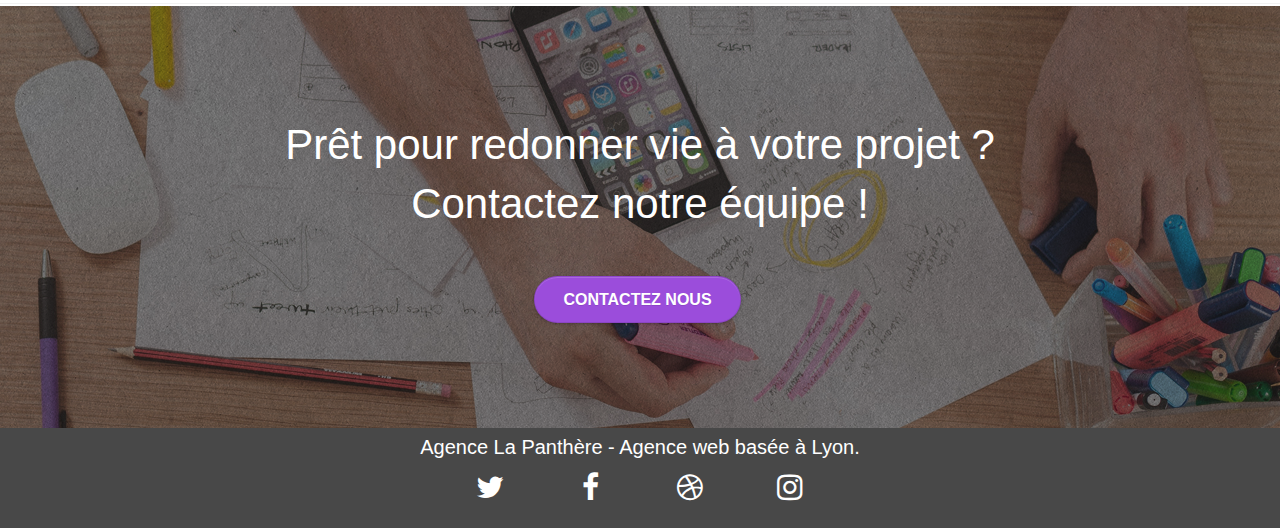
==== commit 827f0d64: "Correction fautes d'ortographe" ====
--- a/index.html
+++ b/index.html
@@ -137,7 +137,7 @@
 					Nous souhaitons aider les entreprises de la région Lyonnaise à se développer et à connaître le succès. Nous travaillons pour aider les entreprises locales à attirer de nouveaux clients .<br>
 				</h2>
 				<p class="text-center white">
-					Nous aimons collaborer avec des entrepreneurs créatifs et des entreprises locale, qu’elles aient besoin de créer un site de A à Z ou de donner un coup de jeune à leur site. Que vous ayez besoin d’une identité visuelle complète ou d’une refonte de votre site, n’hésitez pas à nous contacter. Nous travaillerons ensemble pour créer de beaux sites bien structurés, qui seront facilement trouvable sur les moteurs de recherche. <br><br><a class="ltc-white bold-link" href="lapanthere-contact.html">Contactez notre équipe</a><br>
+					Nous aimons collaborer avec des entrepreneurs créatifs et des entreprises locales, qu’elles aient besoin de créer un site de A à Z ou de donner un coup de jeune à leur site. Que vous ayez besoin d’une identité visuelle complète ou d’une refonte de votre site, n’hésitez pas à nous contacter. Nous travaillerons ensemble pour créer de beaux sites bien structurés, qui seront facilement trouvables sur les moteurs de recherche. <br><br><a class="ltc-white bold-link" href="lapanthere-contact.html">Contactez notre équipe</a><br>
 				</p>
 			</article>
 		</div>
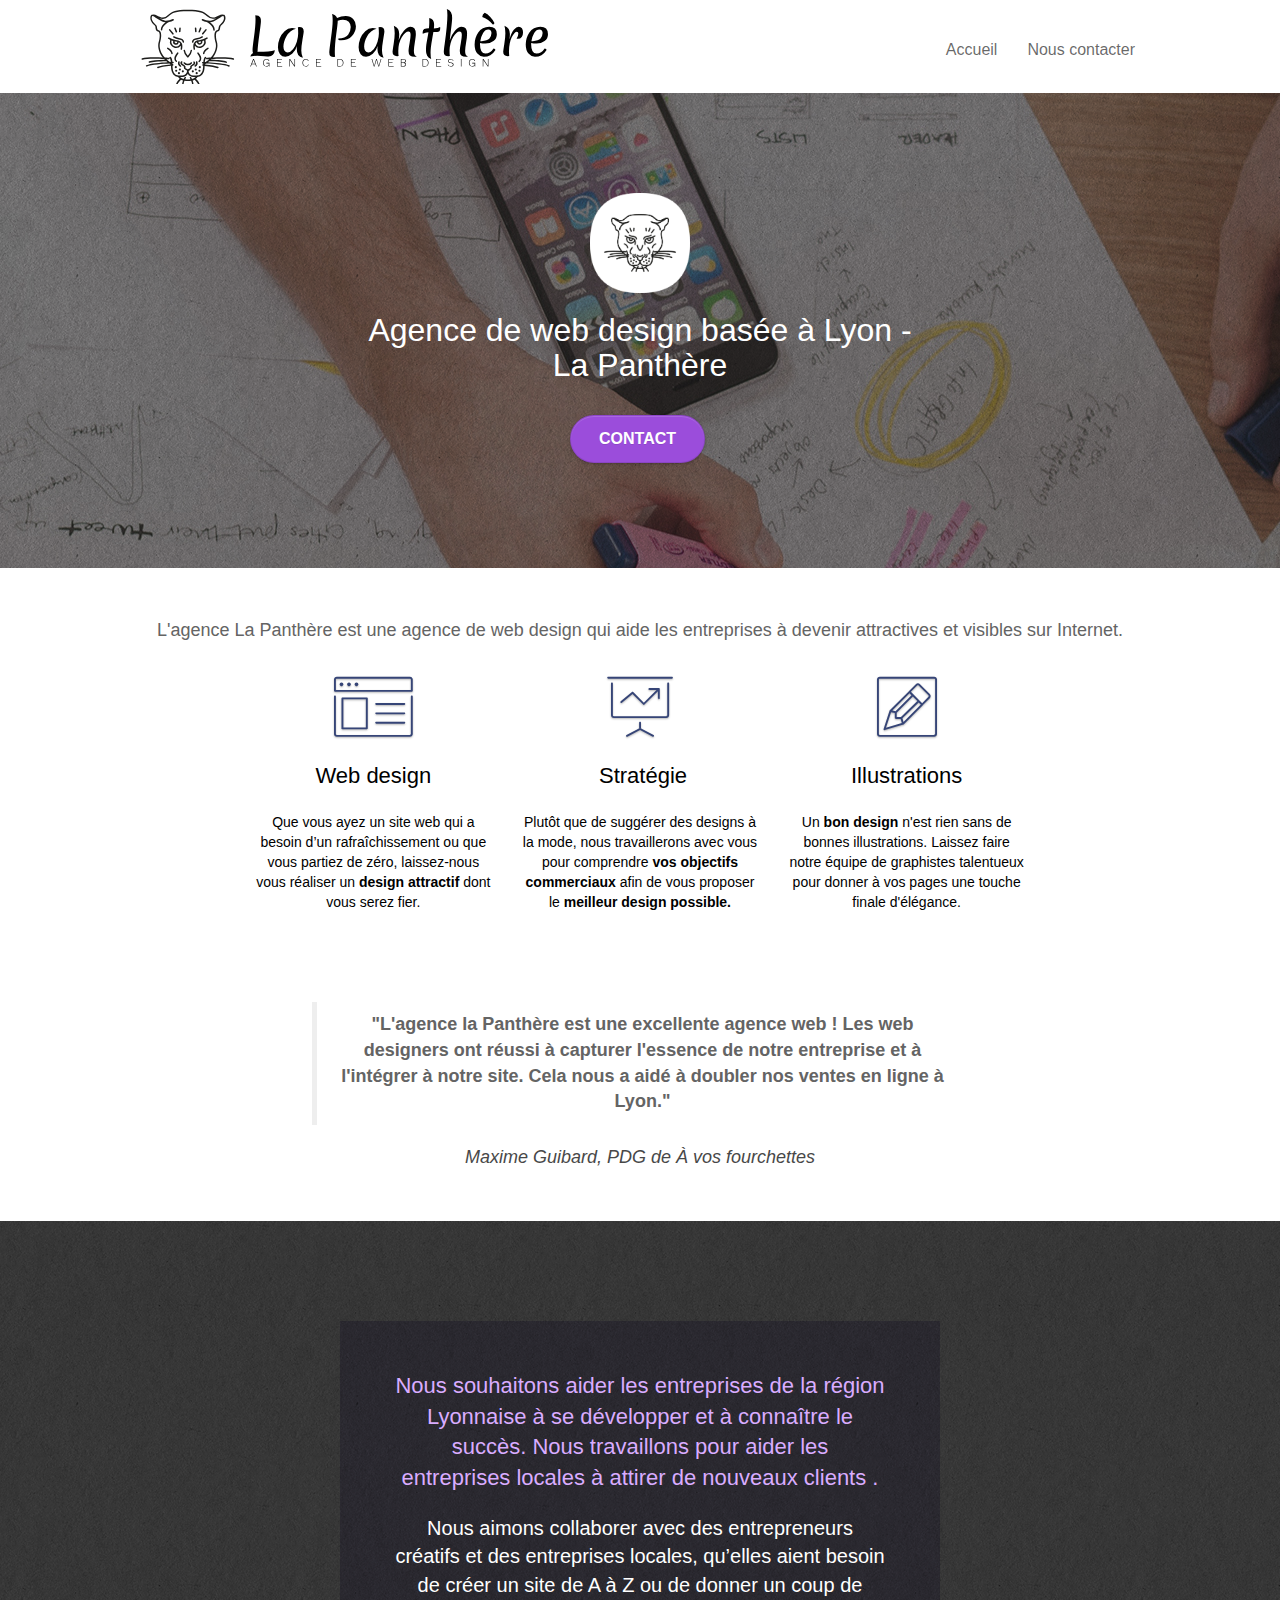
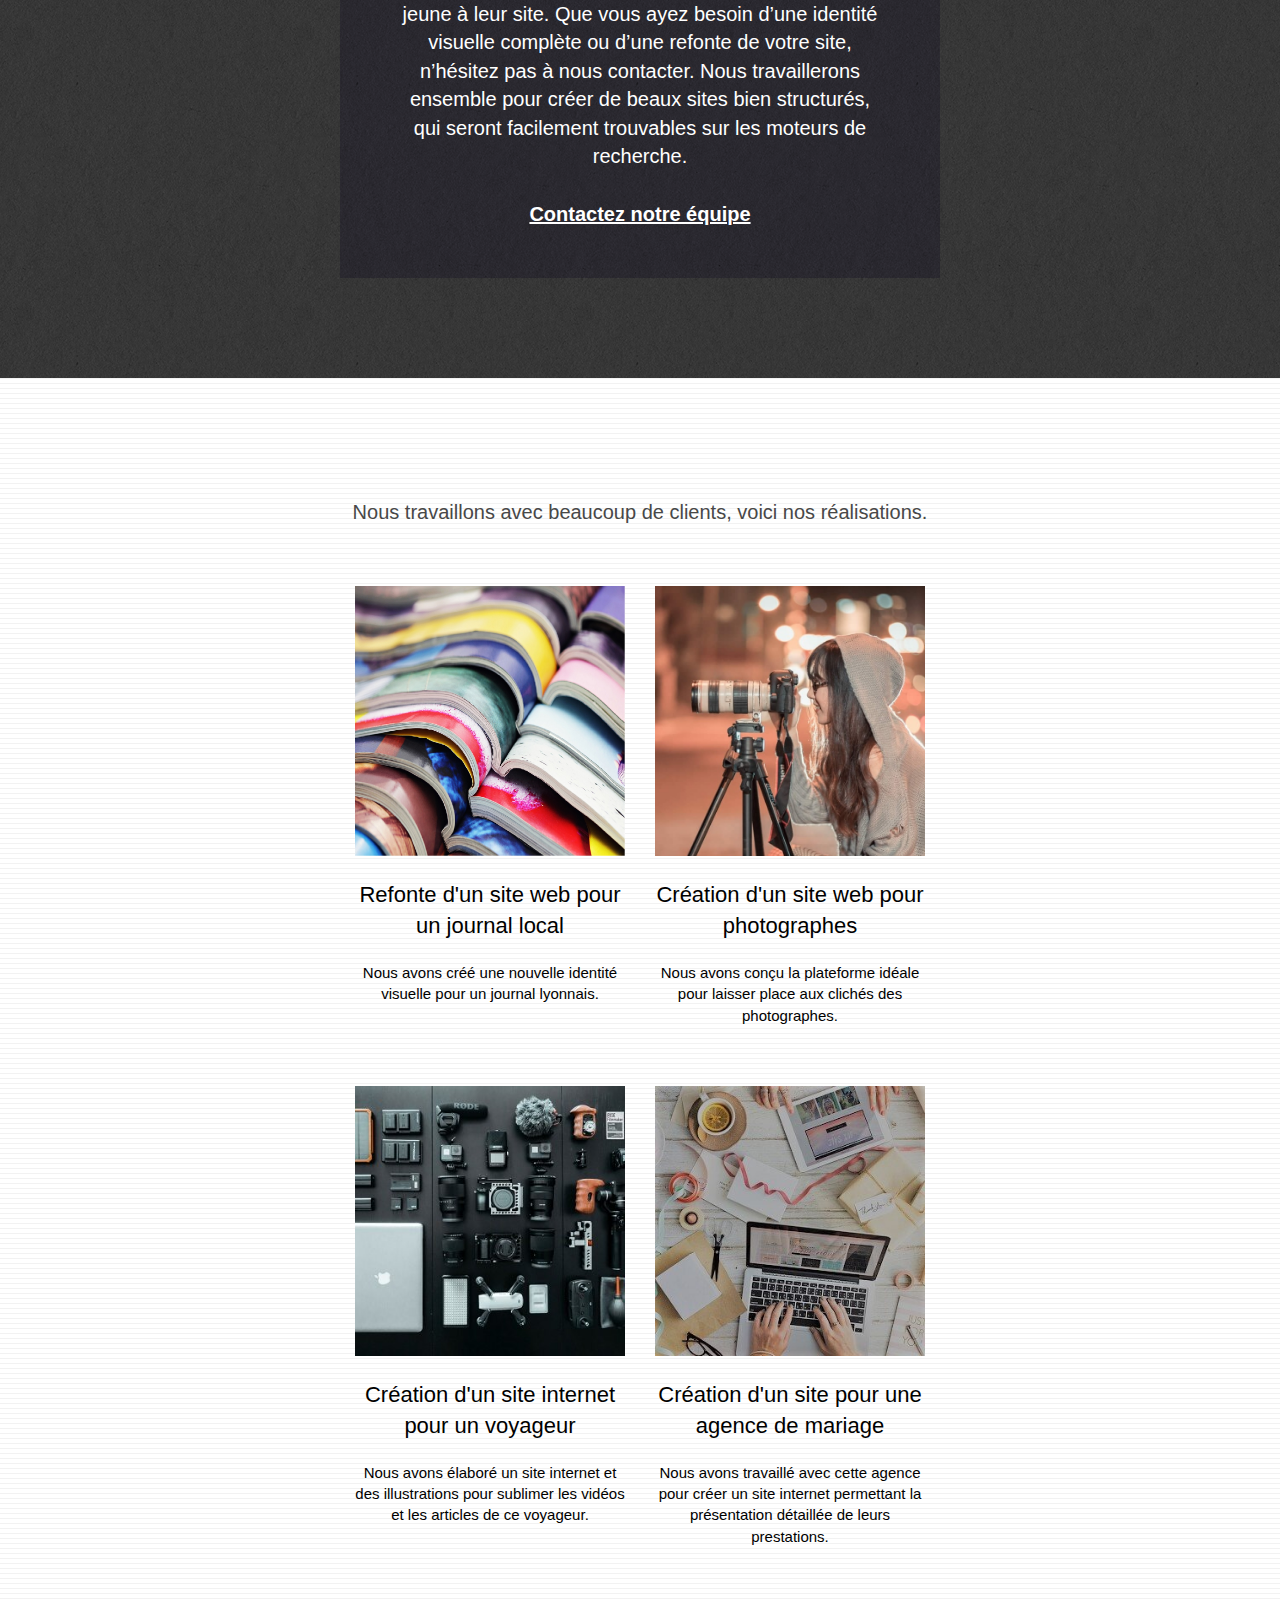
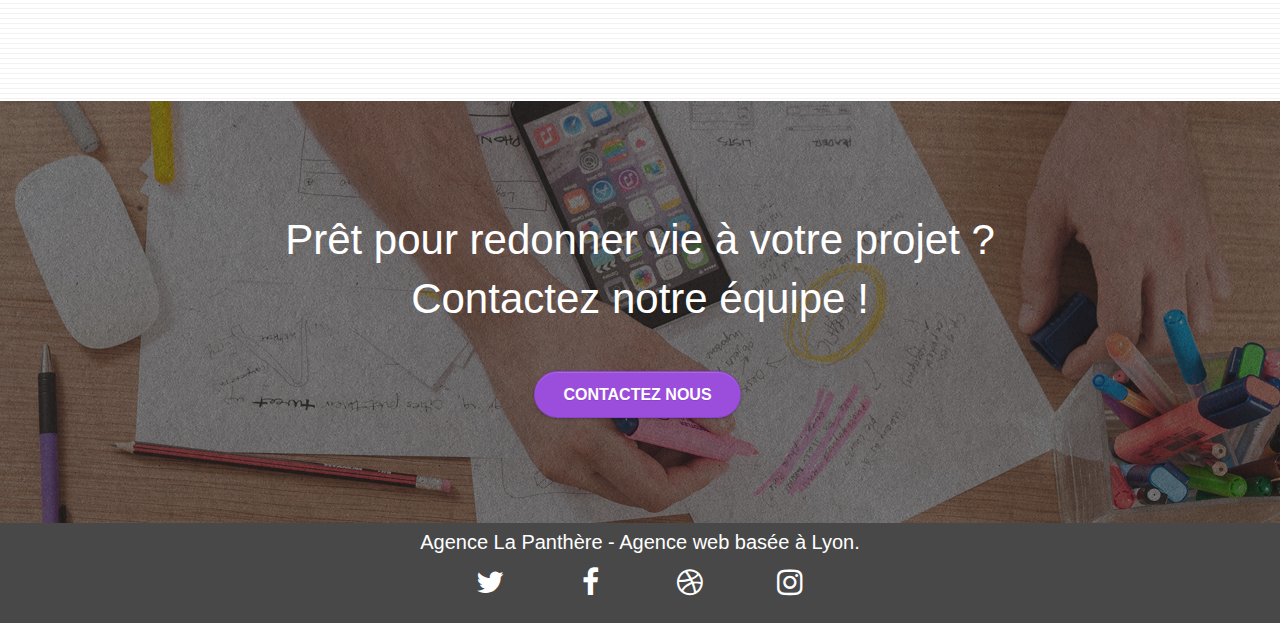
==== commit 19658808: "Dernières modifs html / css" ====
--- a/index.html
+++ b/index.html
@@ -18,8 +18,7 @@
 	<script src="./js/jquery.touchSwipe.js" defer></script>
 	<script src="./js/gmaps.js"></script>
 
-    <title>Web Design et référencement - La Panthère</title>
-	<link rel="icon" type="image/x-icon" href="./img/favicon.ico">
+    <title>Agence web design Lyon - La Panthère</title>
 
     
 <!-- Analytics -->
@@ -64,7 +63,7 @@
 			<div class="col-sm-12">
 				<img src="img/logo.png" class="center-block image-resize-mode" width="100" alt="Logo de l'agence La Panthère" />
 				<h1 class="text-center hero-bloc-text tc-white tc-blanc">
-					Agence de web design - La Panthère
+					Agence de web design basée à Lyon - La Panthère
 				</h1>
 				<div class="text-center">
 					<a href="lapanthere-contact.html" class="btn btn-lg btn-clean btn-rd cta-hero btn-atomic-tangerine" id="cta-hero">Contact</a>
@@ -77,7 +76,7 @@
 
 <!-- bloc-2-services -->
 <section class="bloc bgc-white l-bloc" id="bloc-2-services">
-	<article class="container bloc-md">
+	<div class="container bloc-md">
 		<div class="row">
 			<div class="col-sm-12 text-center">
 				<p class="text-presentation">L'agence La Panthère est une agence de web design qui aide les entreprises à devenir attractives et visibles sur Internet.</p>
@@ -88,9 +87,9 @@
 				<div class="text-center">
 					<span class="et-icon-browser sm-shadow icon-dark-slate-blue icons icon-lg"></span>
 				</div>
-				<h3 class="mg-md text-center">
+				<h2 class="mg-md text-center">
 					Web design
-				</h3>
+				</h2>
 				<p class="text-center">
 					Que vous ayez un site web qui a besoin d&rsquo;un rafraîchissement ou que vous partiez de zéro, laissez-nous vous réaliser un <strong>design attractif</strong> dont vous serez fier.
 				</p>
@@ -99,9 +98,9 @@
 				<div class="text-center">
 					<span class="et-icon-presentation sm-shadow icon-dark-slate-blue icons icon-lg"></span>
 				</div>
-				<h3 class="mg-md text-center">
+				<h2 class="mg-md text-center">
 					&nbsp;Stratégie
-				</h3>
+				</h2>
 				<p class="text-center ">
 					Plutôt que de suggérer des designs à la mode, nous travaillerons avec vous pour comprendre <strong>vos objectifs commerciaux</strong> afin de vous proposer le <strong>meilleur design possible.</strong><br>
 				</p>
@@ -110,9 +109,9 @@
 				<div class="text-center">
 					<span class="et-icon-edit sm-shadow icon-dark-slate-blue icons icon-lg"></span>
 				</div>
-				<h3 class="mg-md text-center">
+				<h2 class="mg-md text-center">
 					Illustrations
-				</h3>
+				</h2>
 				<p class="text-center">
 					Un <strong>bon design</strong> n'est rien sans de bonnes illustrations. Laissez faire notre équipe de graphistes talentueux pour donner à vos pages une touche finale d'élégance.
 				</p>
@@ -120,11 +119,11 @@
 		</div>
 		<div class="row voffset-lg voffset">
 			<div class="col-xs-12 col-md-8 col-md-offset-2 text-center">
-				<p class="text-citation"><strong>"L'agence la Panthère  est une excellente agence web ! Les web designers ont réussi à capturer l'essence de notre entreprise et à l'intégrer à notre site. Cela nous a aidé à doubler nos ventes en ligne à Lyon."</strong></p>
-				<p class="text-citation-char">Maxime Guibard, PDG de À vos fourchettes</p>
-			</div>
-		</div>
-	</article>
+				<blockquote class="text-citation"><strong>"L'agence la Panthère  est une excellente agence web ! Les web designers ont réussi à capturer l'essence de notre entreprise et à l'intégrer à notre site. Cela nous a aidé à doubler nos ventes en ligne à Lyon."</strong></blockquote>
+				<cite class="text-citation-char">Maxime Guibard, PDG de À vos fourchettes</cite>
+			</div>
+		</div>
+	</div>
 </section>
 <!-- bloc-2-services END -->
 
--- a/style.css
+++ b/style.css
@@ -523,7 +523,6 @@
     bottom: 20px;
     right: 20px;
     opacity: 0;
-    z-index: 1;
     transition: all .3s ease-in-out;
 }
 
@@ -895,13 +894,13 @@
     }
 }
 
-@media only screen and (min-device-width: 768px) and (max-device-width: 1024px) and (orientation: landscape) {
+@media only screen and (min-width: 768px) and (max-width: 1024px) and (orientation: landscape) {
     .b-parallax {
         background-attachment: scroll;
     }
 }
 
-@media only screen and (min-device-width: 1024px) and (max-device-width: 1366px) and (-webkit-min-device-pixel-ratio: 1.5) {
+@media only screen and (min-width: 1024px) and (max-width: 1366px) and (-webkit-min-device-pixel-ratio: 1.5) {
     .b-parallax {
         background-attachment: scroll;
     }
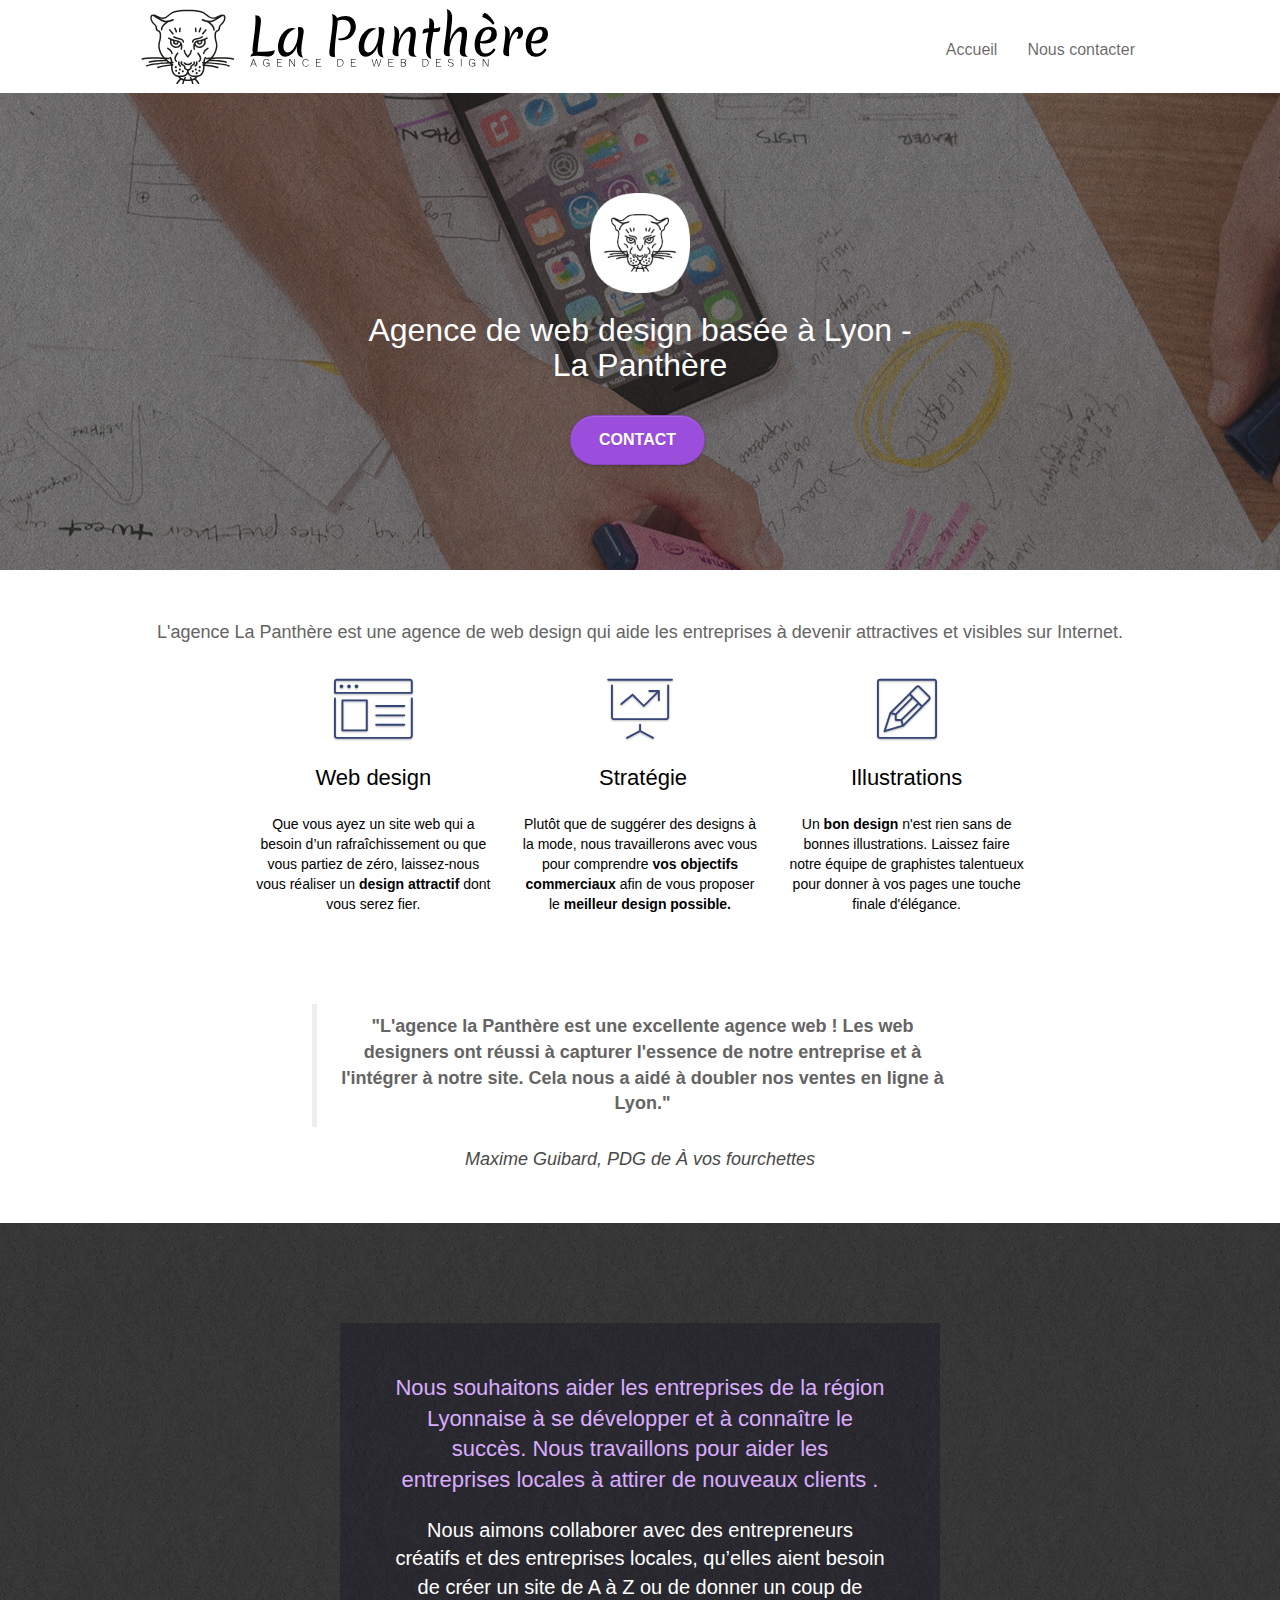
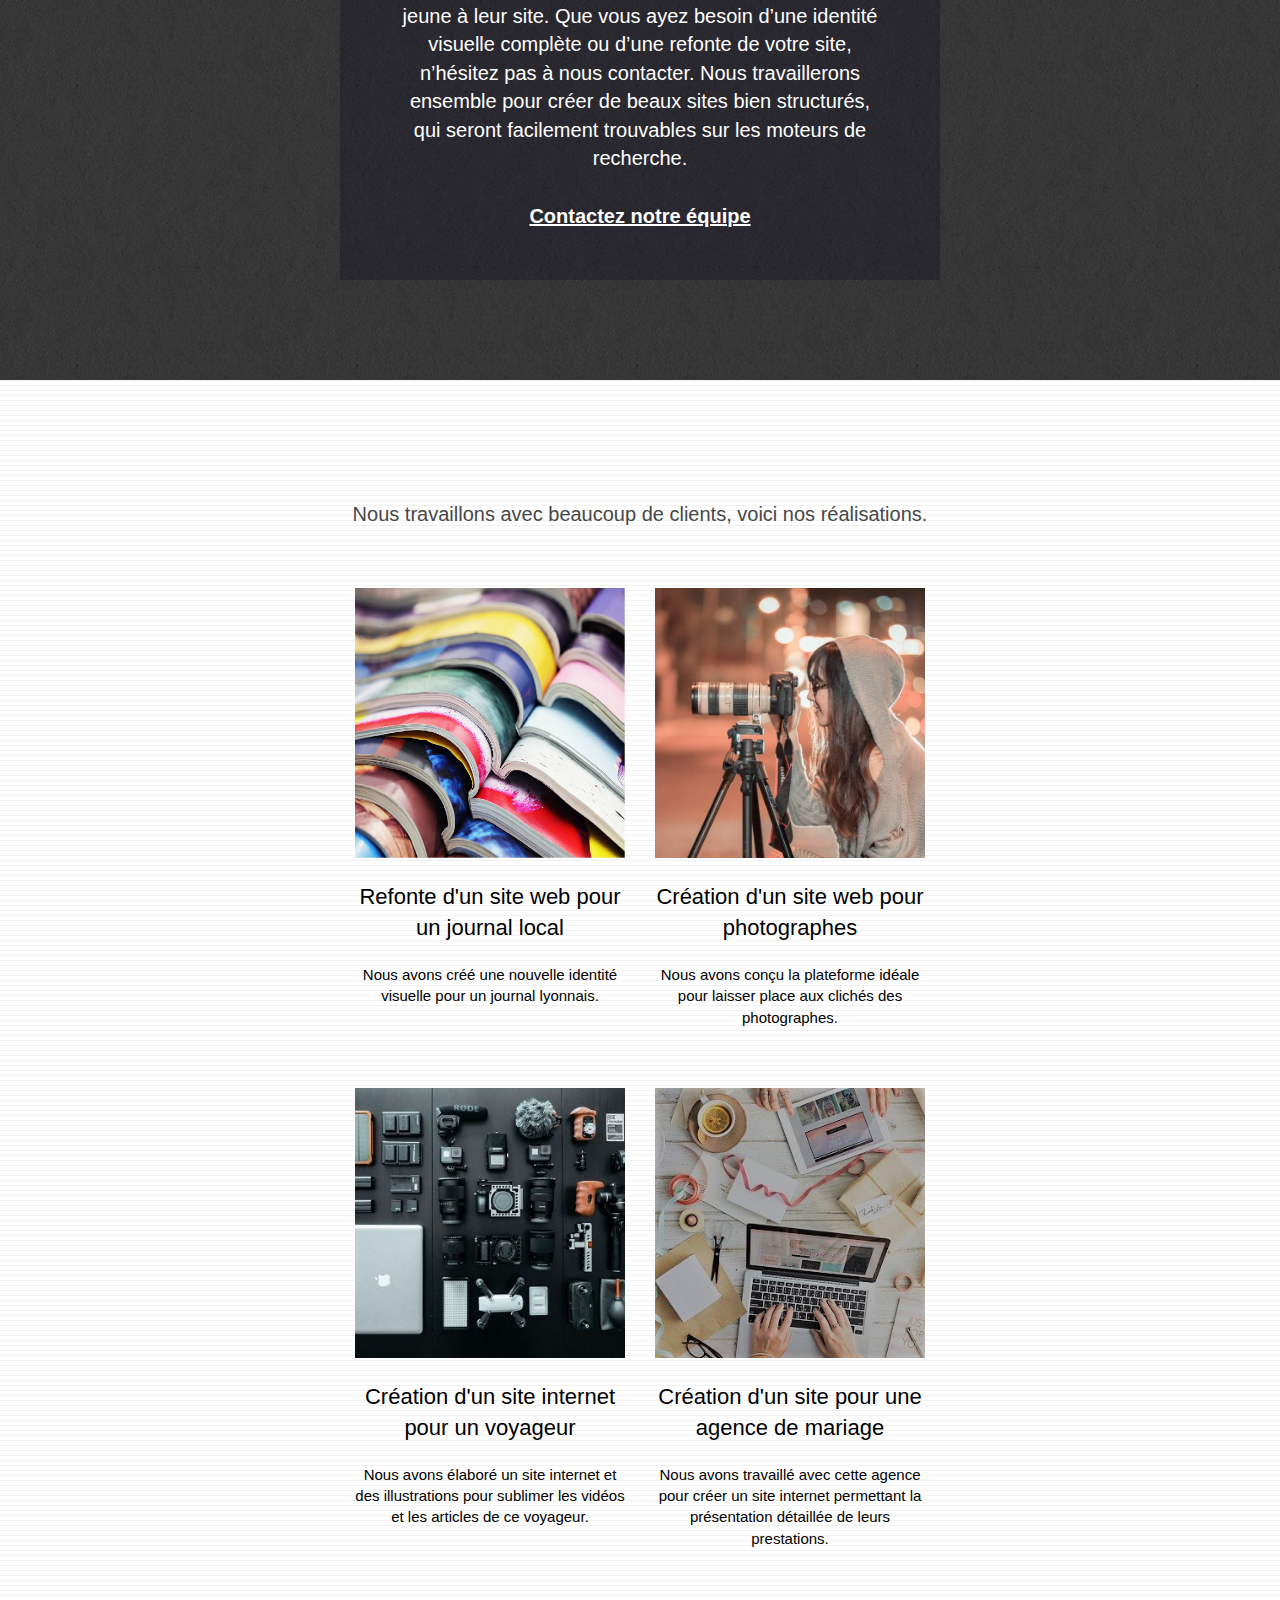
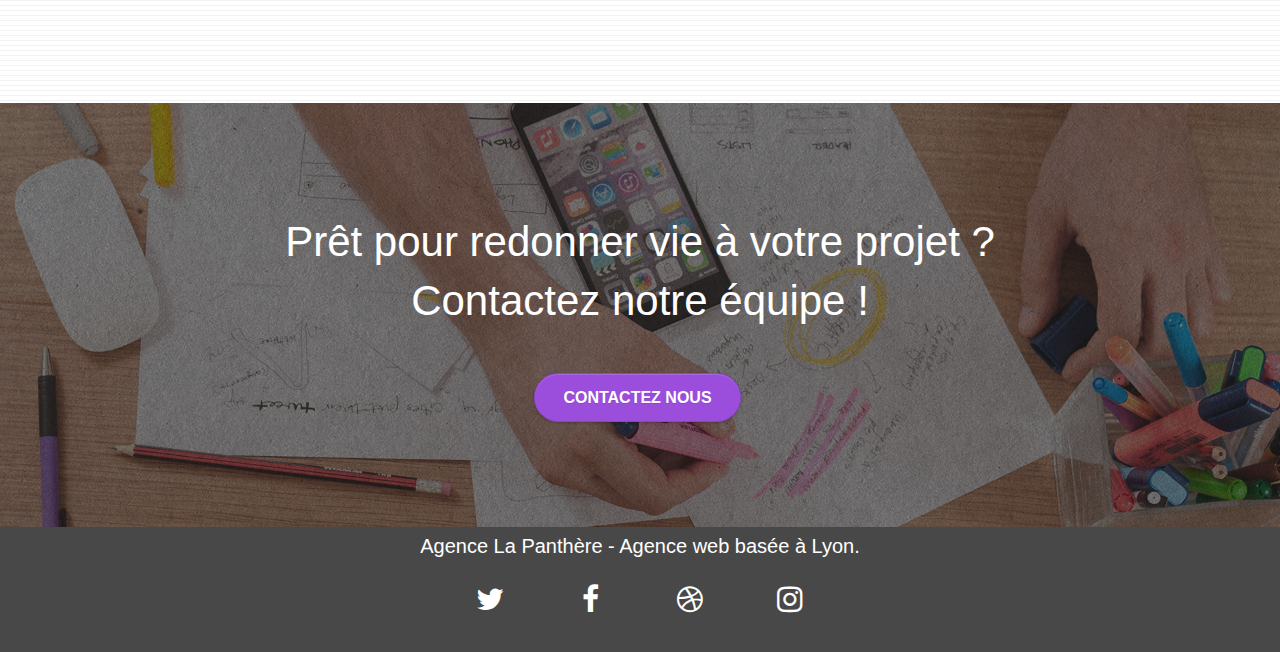
==== commit 8e4fbf67: "Changement specphone" ====
--- a/index.html
+++ b/index.html
@@ -212,7 +212,7 @@
 </section>
 <!-- bloc-5-cta END -->
 
-<a class="bloc-button btn btn-d scrollToTop" onclick="scrollToTarget('1')"><span class="fa fa-chevron-up"></span></a>
+<a href="#" class="bloc-button btn btn-d scrollToTop" onclick="scrollToTarget('1')"><span class="fa fa-chevron-up"></span></a>
 
 <!-- Footer - bloc-8 -->
 <footer class="bloc bgc-atomic-tangerine d-bloc" id="bloc-8">
--- a/style.css
+++ b/style.css
@@ -340,6 +340,7 @@
 .navbar-toggle {
     margin: 10px 10px 0 0;
     border: 0px;
+    padding: 20px;
 }
 
 .navbar-toggle:hover {
@@ -479,6 +480,7 @@
     font-size: 30px;
     transition: all 0.3s;
     color: #000000;
+    padding: 13px 20px 13px 20px;
 }
 
 .social:hover>.icon-md:hover {
@@ -517,8 +519,8 @@
 }
 
 .scrollToTop {
-    width: 40px;
-    height: 40px;
+    width: 50px;
+    height: 50px;
     position: fixed;
     bottom: 20px;
     right: 20px;
@@ -527,8 +529,8 @@
 }
 
 .scrollToTop span {
-    margin-top: -4px;
-    margin-left: -7px;
+    margin-top: 0px;
+    margin-left: -3px;
 }
 
 .showScrollTop {
@@ -701,7 +703,7 @@
     margin-top: 22px;
     color: #FFFFFF;
     text-transform: uppercase;
-    padding: 12px 28px 12px 28px;
+    padding: 13px 28px 13px 28px;
     font-size: 16px;
     font-weight: 700;
 }
@@ -770,6 +772,7 @@
 .bold-link {
     font-weight: 900;
     text-decoration: underline;
+    padding: 12px 0 12px 0;
 }
 
 .bgc-white {
